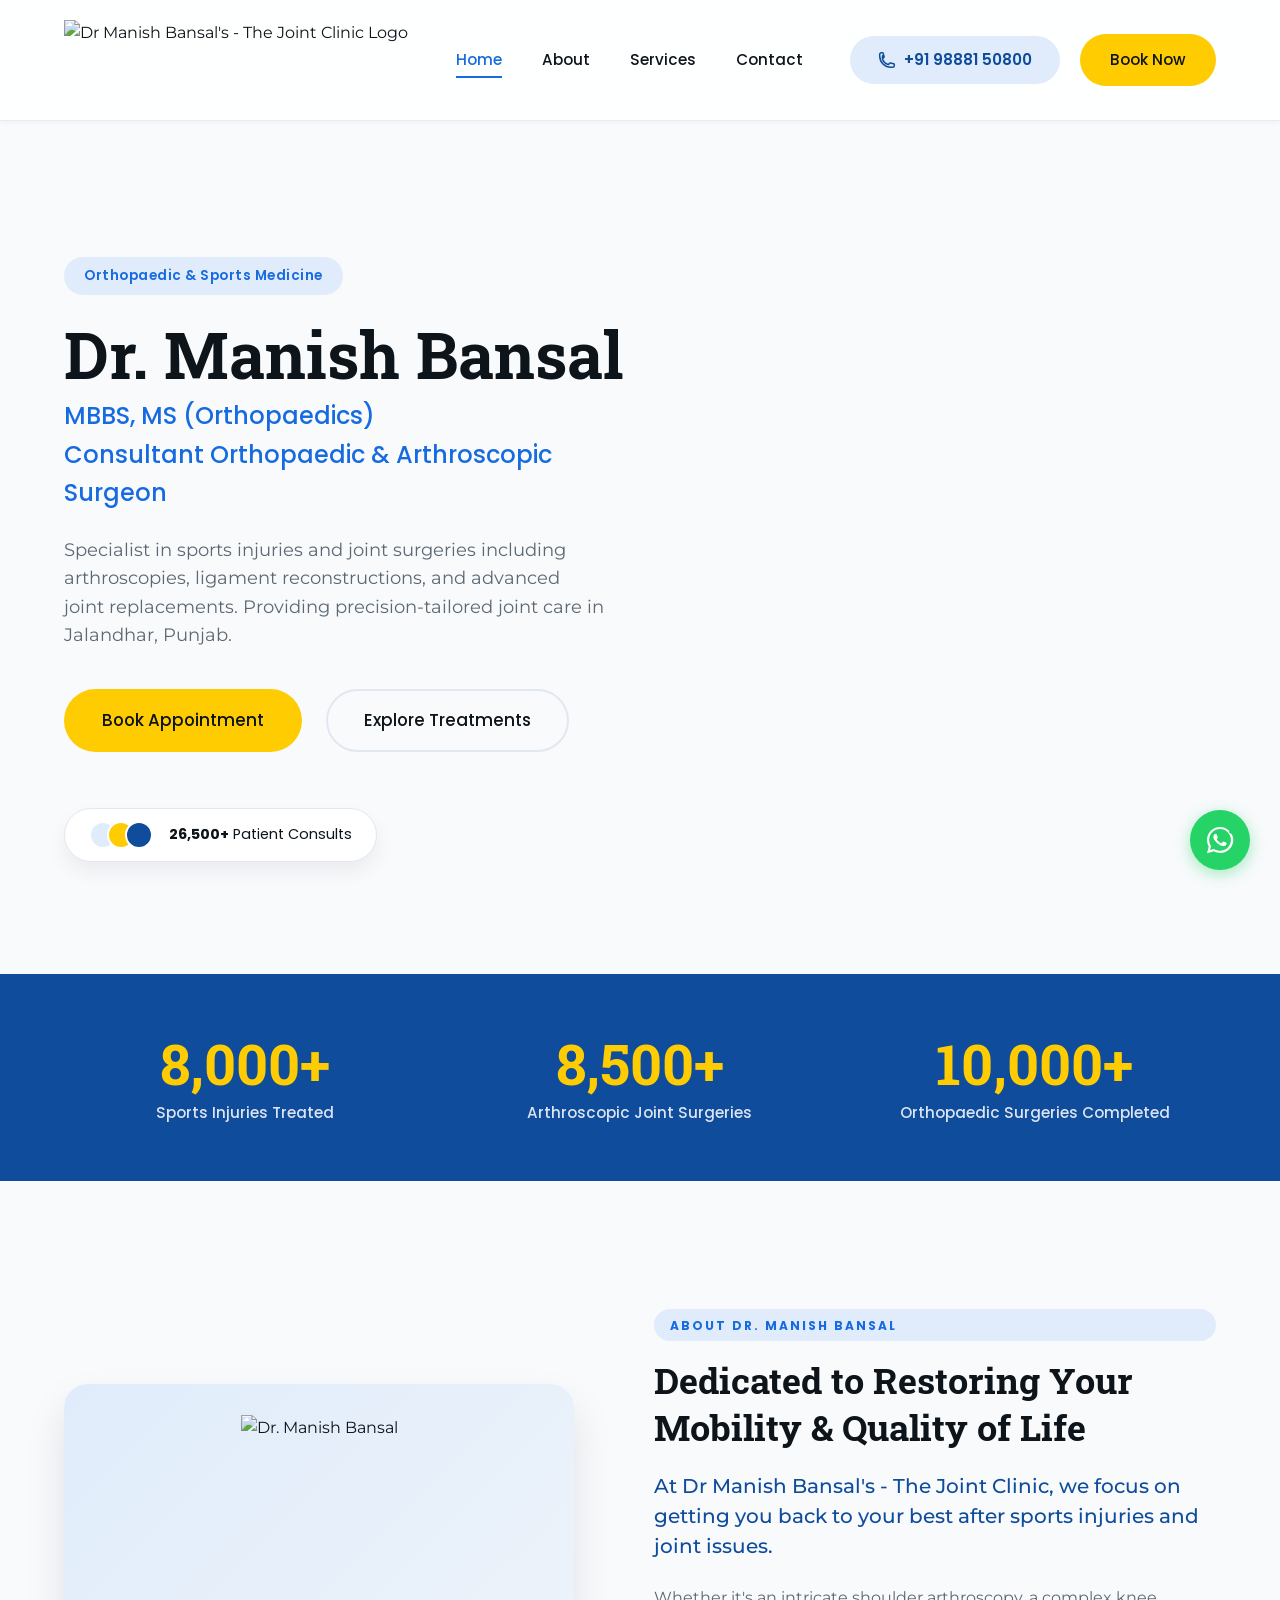
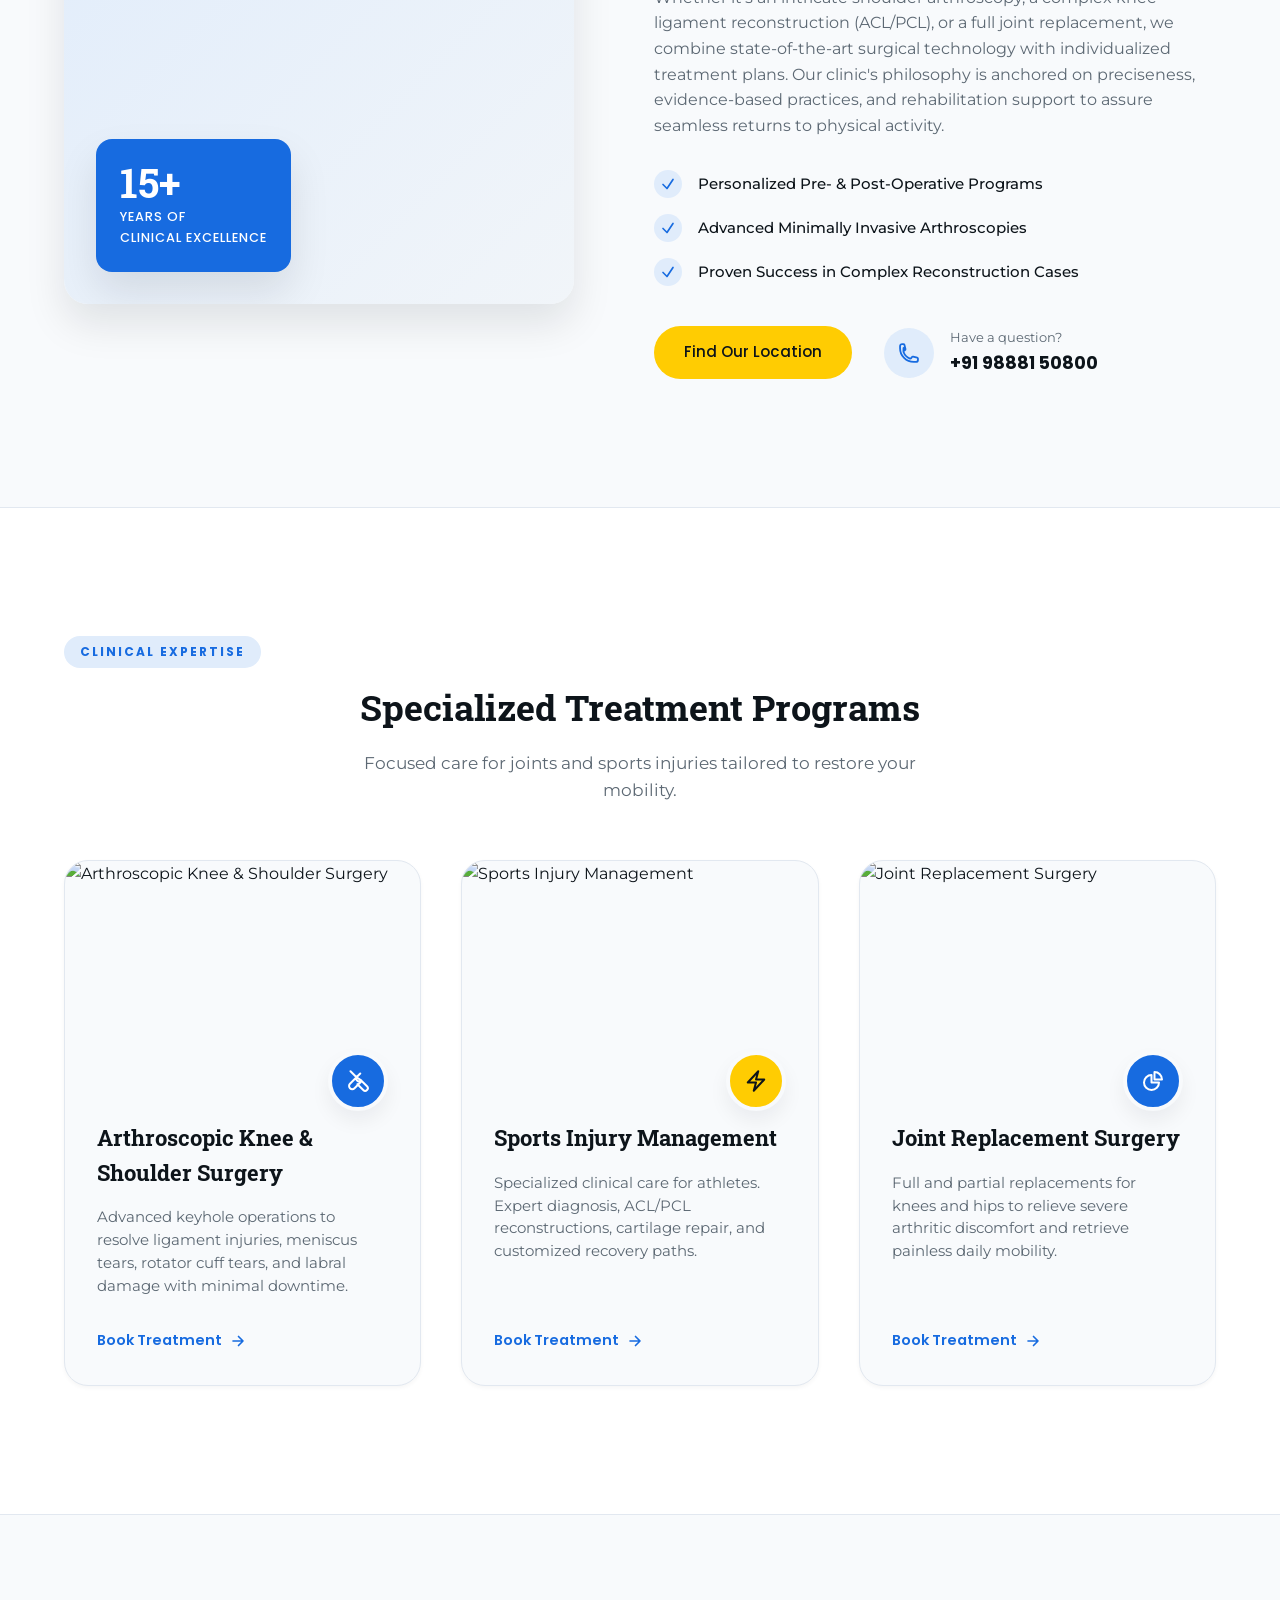
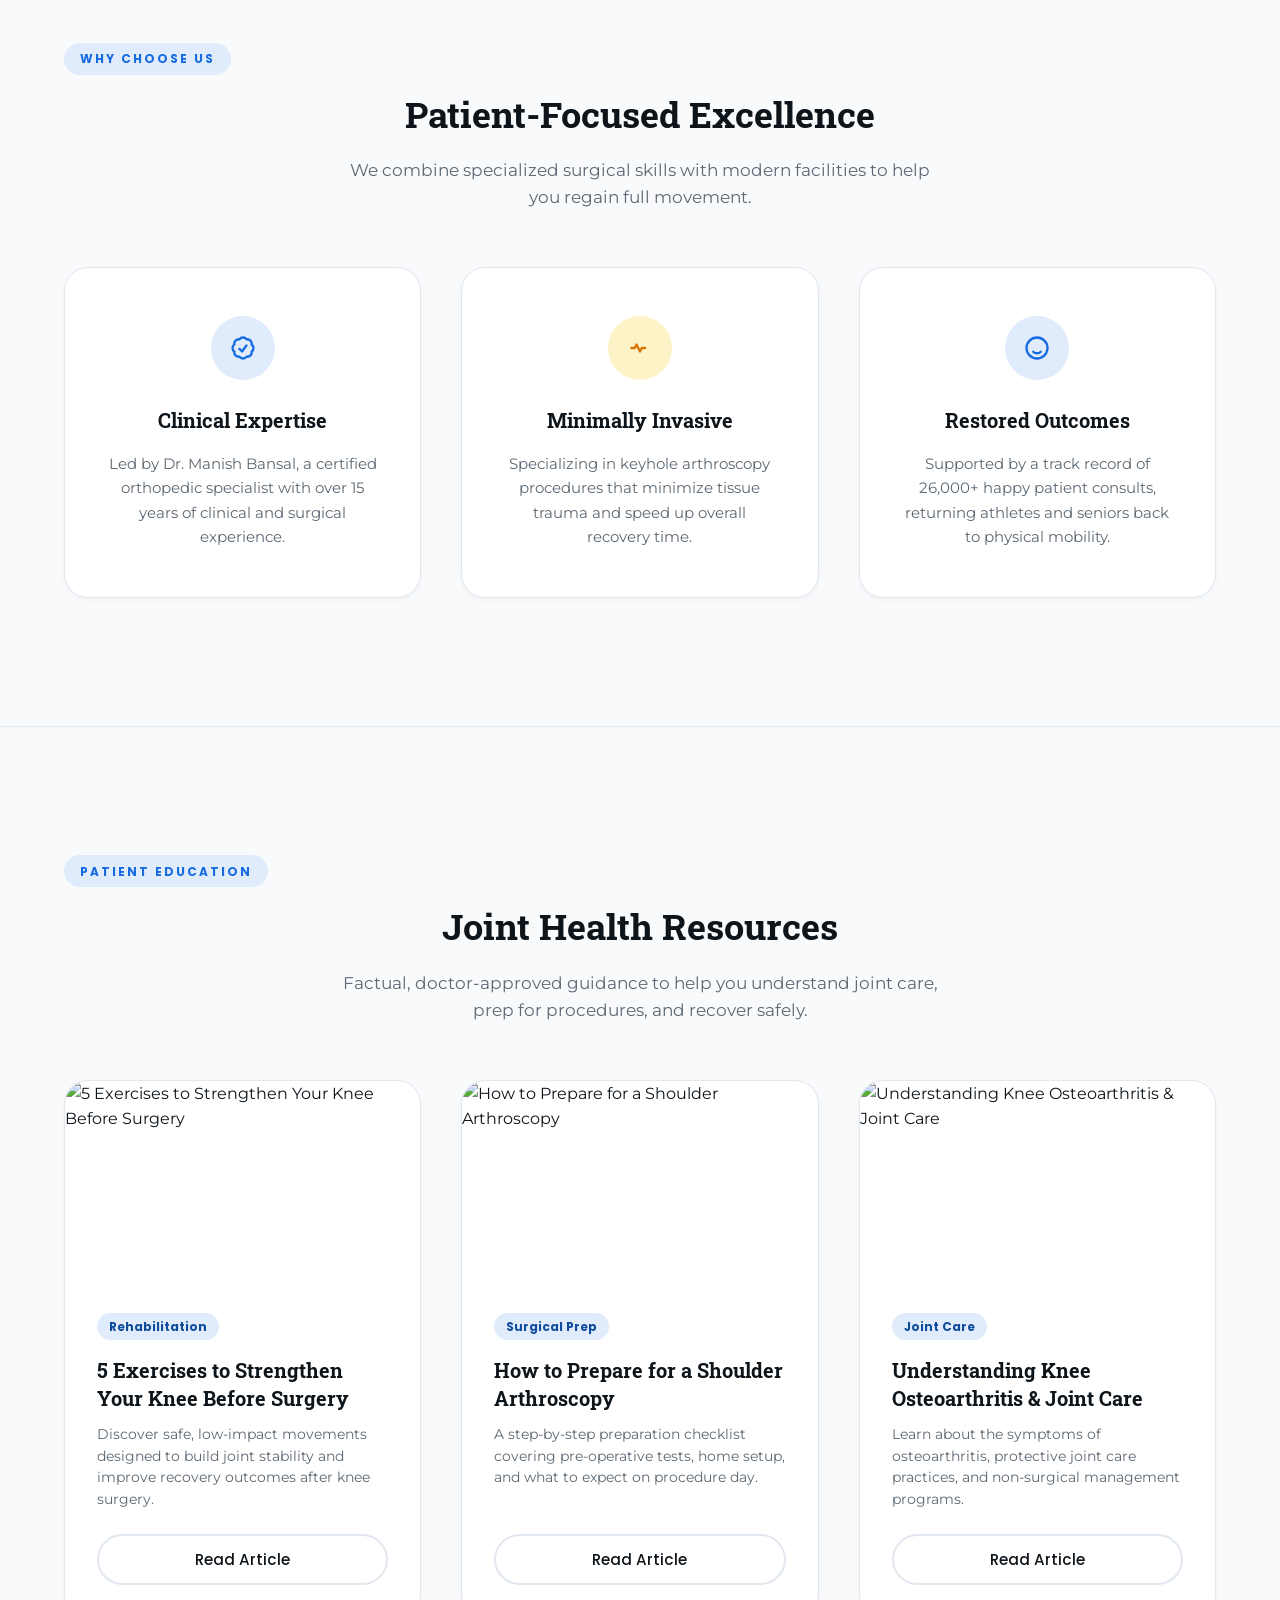
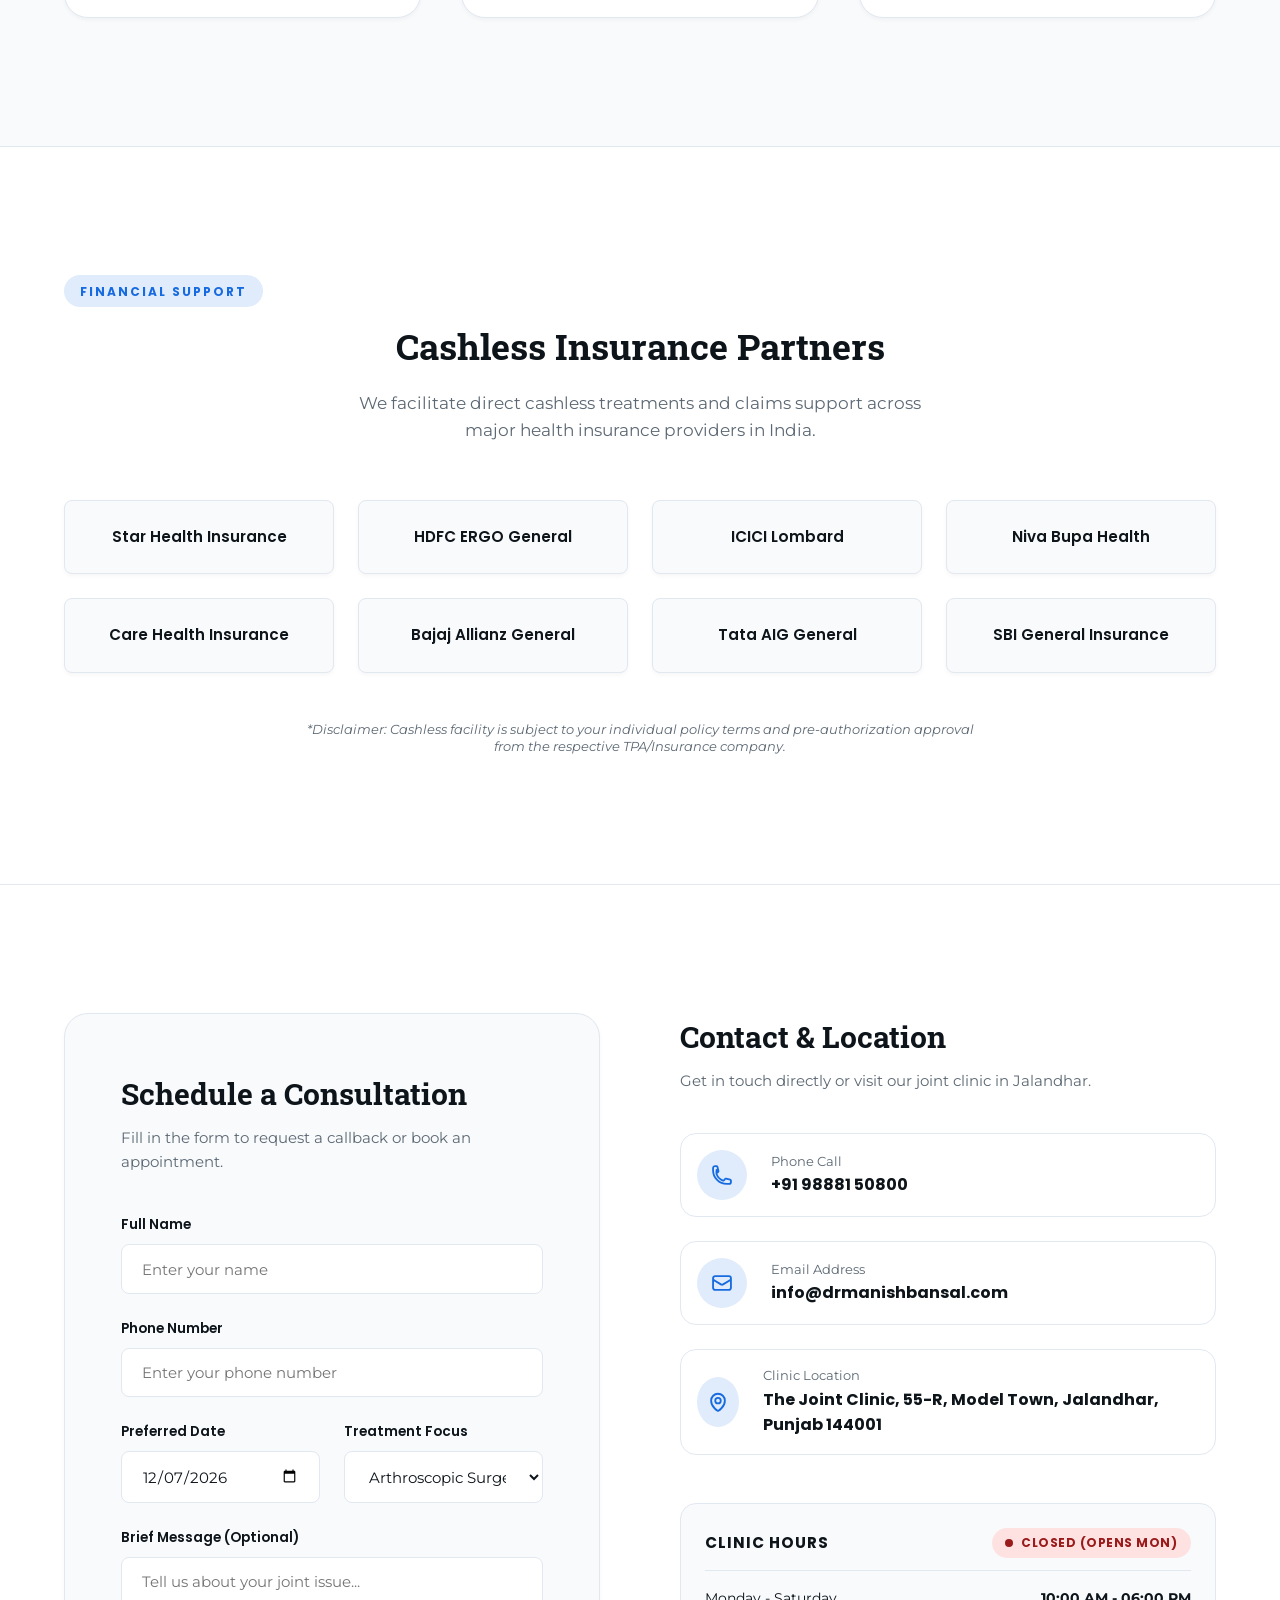
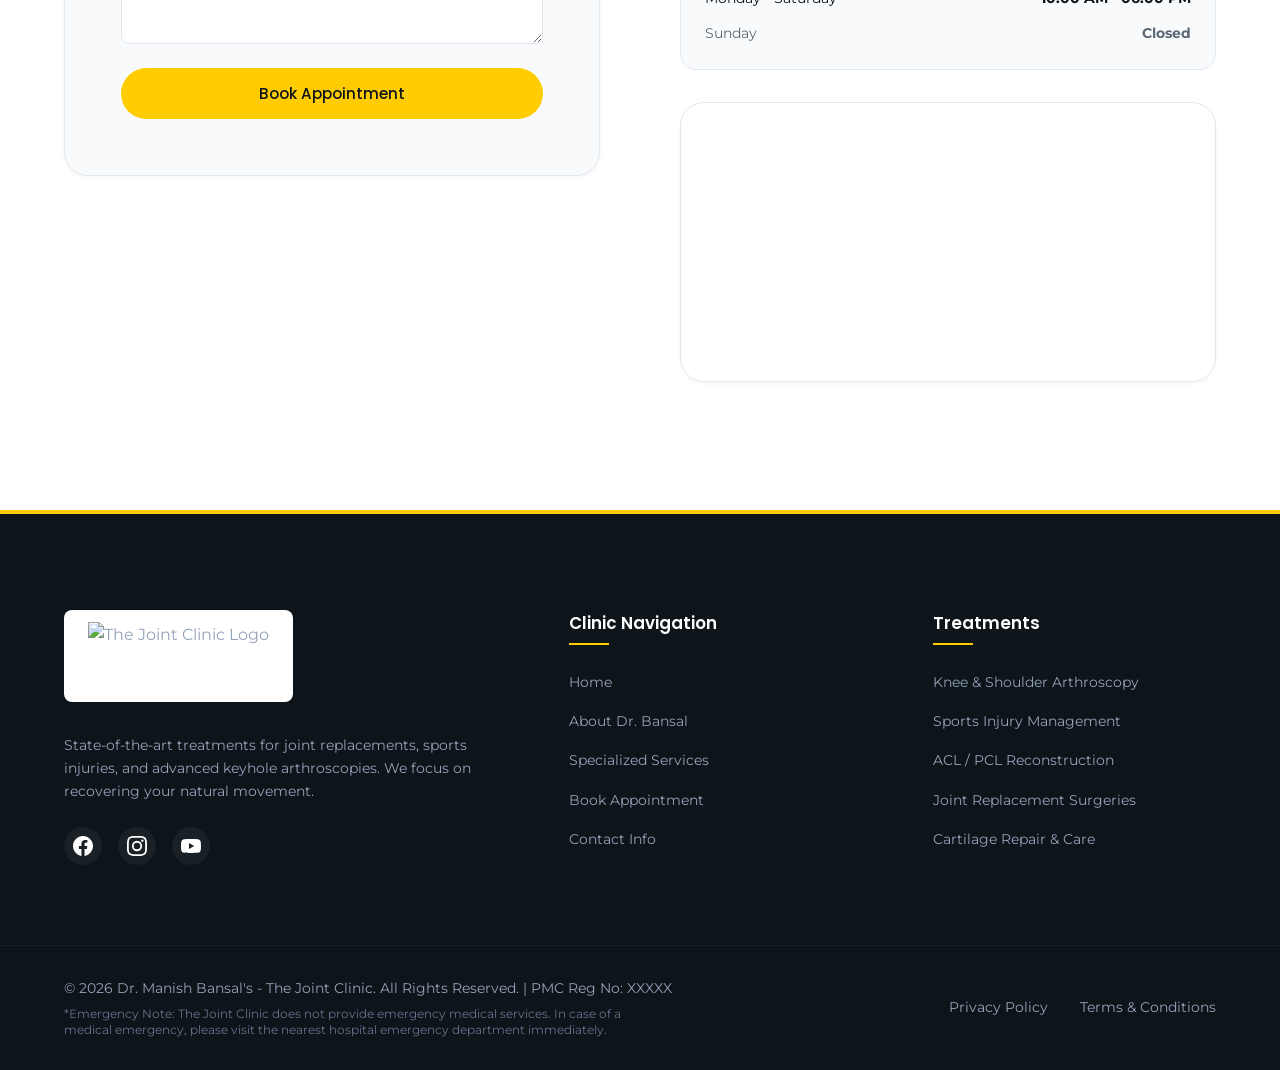
==== index.html @ 80ec0ec4 "Initial upload of clinic site and custom CMS" ====
<!DOCTYPE html>
<html lang="en">
<head>
  <meta charset="UTF-8">
  <meta name="viewport" content="width=device-width, initial-scale=1.0">
  <meta name="description" content="Specialist in sports injuries and joint surgeries including arthroscopies and ligament reconstructions. Expert Joint Care by Dr Manish Bansal.">
  <meta name="keywords" content="sports injuries, joint replacement, arthroscopy, Dr Manish Bansal, Jalandhar, Punjab">
  <title>Dr. Manish Bansal | The Joint Clinic - Orthopaedic & Arthroscopic Surgeon</title>
  
  <!-- Preconnect Fonts -->
  <link rel="preconnect" href="https://fonts.googleapis.com">
  <link rel="preconnect" href="https://fonts.gstatic.com" crossorigin>
  <link href="https://fonts.googleapis.com/css2?family=Montserrat:wght@300;400;500;600;700&family=Poppins:wght@300;400;500;600;700&family=Roboto+Slab:wght@400;500;600;700&display=swap" rel="stylesheet">
  
  <!-- CSS Stylesheet -->
  <link rel="stylesheet" href="styles.css">
</head>
<body>

  <!-- Sticky Header -->
  <header class="main-header">
    <div class="container header-container">
      <a href="#" class="logo-area">
        <img class="logo-img" src="https://assets.zyrosite.com/cdn-cgi/image/format=auto,w=768,fit=crop,q=95/431tYBVZxurbdyXy/logo-the-joint-clinic-eYwWc5s4cxQTqRAL.png" alt="Dr Manish Bansal's - The Joint Clinic Logo">
      </a>
      
      <!-- Desktop Navigation -->
      <nav class="desktop-nav">
        <ul class="nav-list">
          <li><a href="#home" class="nav-link active">Home</a></li>
          <li><a href="#about" class="nav-link">About</a></li>
          <li><a href="#services" class="nav-link">Services</a></li>
          <li><a href="#contact" class="nav-link">Contact</a></li>
        </ul>
      </nav>

      <div class="header-actions">
        <a href="tel:+919888150800" class="btn btn-phone">
          <svg xmlns="http://www.w3.org/2000/svg" fill="none" viewBox="0 0 24 24" stroke-width="2" stroke="currentColor" class="icon-phone">
            <path stroke-linecap="round" stroke-linejoin="round" d="M2.25 6.75c0 8.284 6.716 15 15 15h2.25a2.25 2.25 0 002.25-2.25v-1.372c0-.516-.351-.966-.852-1.091l-4.423-1.106c-.44-.11-.902.055-1.173.417l-.97 1.293c-.282.376-.769.542-1.21.387a12.035 12.035 0 01-7.108-7.108c-.145-.44.02-9.27.387-1.21l1.293-.97c.363-.271.527-.734.417-1.173L6.963 3.102a1.125 1.125 0 00-1.091-.852H4.5A2.25 2.25 0 002.25 4.5v2.25z" />
          </svg>
          +91 98881 50800
        </a>
        <a href="#booking" class="btn btn-primary">Book Now</a>
      </div>

      <!-- Mobile Menu Toggle Button -->
      <button class="mobile-menu-toggle" aria-label="Toggle menu">
        <span class="bar"></span>
        <span class="bar"></span>
        <span class="bar"></span>
      </button>
    </div>
  </header>

  <!-- Mobile Dropdown Navigation -->
  <div class="mobile-menu">
    <ul class="mobile-nav-list">
      <li><a href="#home" class="mobile-nav-link">Home</a></li>
      <li><a href="#about" class="mobile-nav-link">About</a></li>
      <li><a href="#services" class="mobile-nav-link">Services</a></li>
      <li><a href="#contact" class="mobile-nav-link">Contact</a></li>
    </ul>
    <div class="mobile-menu-actions">
      <a href="tel:+919888150800" class="btn btn-phone">+91 98881 50800</a>
      <a href="#booking" class="btn btn-primary">Book Now</a>
    </div>
  </div>

  <!-- Hero Section -->
  <section id="home" class="hero-section">
    <div class="container hero-container">
      <div class="hero-content">
        <div class="badge">Orthopaedic & Sports Medicine</div>
        <h1 class="hero-title">Dr. Manish Bansal</h1>
        <h2 class="hero-subtitle">MBBS, MS (Orthopaedics)<br>Consultant Orthopaedic & Arthroscopic Surgeon</h2>
        <p class="hero-description">
          Specialist in sports injuries and joint surgeries including arthroscopies, ligament reconstructions, and advanced joint replacements. Providing precision-tailored joint care in Jalandhar, Punjab.
        </p>
        <div class="hero-actions">
          <a href="#booking" class="btn btn-primary btn-large">Book Appointment</a>
          <a href="#services" class="btn btn-outline btn-large">Explore Treatments</a>
        </div>
        
        <!-- Live Patient Stats Badge -->
        <div class="hero-stats-badge">
          <div class="stats-avatars">
            <span class="avatar-dot"></span>
            <span class="avatar-dot"></span>
            <span class="avatar-dot"></span>
          </div>
          <div class="stats-text">
            <strong>26,500+</strong> Patient Consults
          </div>
        </div>
      </div>
      
      <div class="hero-spacer"></div>
    </div>
  </section>

  <!-- Statistics Row Section -->
  <section class="stats-section">
    <div class="container stats-container">
      <div class="stat-card">
        <div class="stat-num">8,000+</div>
        <div class="stat-label">Sports Injuries Treated</div>
      </div>
      <div class="stat-card">
        <div class="stat-num">8,500+</div>
        <div class="stat-label">Arthroscopic Joint Surgeries</div>
      </div>
      <div class="stat-card">
        <div class="stat-num">10,000+</div>
        <div class="stat-label">Orthopaedic Surgeries Completed</div>
      </div>
    </div>
  </section>

  <!-- About Section -->
  <section id="about" class="about-section">
    <div class="container about-container">
      <div class="about-images">
        <div class="main-portrait-wrapper">
          <img src="https://assets.zyrosite.com/cdn-cgi/image/format=auto,w=800/431tYBVZxurbdyXy/dr-manish-bansal-WCVJEImi6FnMhFQN.png" alt="Dr. Manish Bansal" class="about-img-main">
          <div class="exp-badge">
            <span class="exp-num">15+</span>
            <span class="exp-text">Years of<br>Clinical Excellence</span>
          </div>
        </div>
      </div>
      
      <div class="about-info">
        <span class="section-badge">About Dr. Manish Bansal</span>
        <h2 class="section-title">Dedicated to Restoring Your Mobility & Quality of Life</h2>
        <p class="about-desc-large">
          At Dr Manish Bansal's - The Joint Clinic, we focus on getting you back to your best after sports injuries and joint issues.
        </p>
        <p class="about-desc-text">
          Whether it's an intricate shoulder arthroscopy, a complex knee ligament reconstruction (ACL/PCL), or a full joint replacement, we combine state-of-the-art surgical technology with individualized treatment plans. Our clinic's philosophy is anchored on preciseness, evidence-based practices, and rehabilitation support to assure seamless returns to physical activity.
        </p>
        
        <div class="about-bullets">
          <div class="bullet-item">
            <span class="bullet-icon">
              <svg xmlns="http://www.w3.org/2000/svg" fill="none" viewBox="0 0 24 24" stroke-width="2.5" stroke="currentColor">
                <path stroke-linecap="round" stroke-linejoin="round" d="M4.5 12.75l6 6 9-13.5" />
              </svg>
            </span>
            <span class="bullet-text">Personalized Pre- & Post-Operative Programs</span>
          </div>
          <div class="bullet-item">
            <span class="bullet-icon">
              <svg xmlns="http://www.w3.org/2000/svg" fill="none" viewBox="0 0 24 24" stroke-width="2.5" stroke="currentColor">
                <path stroke-linecap="round" stroke-linejoin="round" d="M4.5 12.75l6 6 9-13.5" />
              </svg>
            </span>
            <span class="bullet-text">Advanced Minimally Invasive Arthroscopies</span>
          </div>
          <div class="bullet-item">
            <span class="bullet-icon">
              <svg xmlns="http://www.w3.org/2000/svg" fill="none" viewBox="0 0 24 24" stroke-width="2.5" stroke="currentColor">
                <path stroke-linecap="round" stroke-linejoin="round" d="M4.5 12.75l6 6 9-13.5" />
              </svg>
            </span>
            <span class="bullet-text">Proven Success in Complex Reconstruction Cases</span>
          </div>
        </div>

        <div class="about-cta-row">
          <a href="#contact" class="btn btn-primary">Find Our Location</a>
          <a href="tel:+919888150800" class="about-phone-link">
            <span class="phone-circle">
              <svg xmlns="http://www.w3.org/2000/svg" fill="none" viewBox="0 0 24 24" stroke-width="2" stroke="currentColor">
                <path stroke-linecap="round" stroke-linejoin="round" d="M2.25 6.75c0 8.284 6.716 15 15 15h2.25a2.25 2.25 0 002.25-2.25v-1.372c0-.516-.351-.966-.852-1.091l-4.423-1.106c-.44-.11-.902.055-1.173.417l-.97 1.293c-.282.376-.769.542-1.21.387a12.035 12.035 0 01-7.108-7.108c-.145-.44.02-9.27.387-1.21l1.293-.97c.363-.271.527-.734.417-1.173L6.963 3.102a1.125 1.125 0 00-1.091-.852H4.5A2.25 2.25 0 002.25 4.5v2.25z" />
              </svg>
            </span>
            <div class="phone-link-details">
              <span>Have a question?</span>
              <strong>+91 98881 50800</strong>
            </div>
          </a>
        </div>
      </div>
    </div>
  </section>

  <!-- Services / Clinical Expertise Section -->
  <section id="services" class="services-section">
    <div class="container services-container">
      <div class="section-header">
        <span class="section-badge">Clinical Expertise</span>
        <h2 class="section-title text-center">Specialized Treatment Programs</h2>
        <p class="section-subtitle text-center">Focused care for joints and sports injuries tailored to restore your mobility.</p>
      </div>

      <div class="services-grid">
        <!-- Service Card 1 -->
        <div class="service-card">
          <div class="service-image">
            <img src="https://assets.zyrosite.com/cdn-cgi/image/format=auto,w=800,fit=crop/431tYBVZxurbdyXy/arthroscopic-surgery-rpwTlH3mIwFfercP.jpg" alt="Arthroscopic Knee & Shoulder Surgery">
          </div>
          <div class="service-body">
            <div class="service-icon">
              <svg xmlns="http://www.w3.org/2000/svg" fill="none" viewBox="0 0 24 24" stroke-width="2" stroke="currentColor">
                <path stroke-linecap="round" stroke-linejoin="round" d="M11.42 15.17L17.25 21A2.65 2.65 0 1021 17.25l-5.83-5.83m0 0a2.92 2.92 0 11-4.14-4.14m4.14 4.14L10.5 8.25M14.25 4.5L10.5 8.25m0 0L4 14.75a3.18 3.18 0 000 4.5 3.18 3.18 0 004.5 0l6.5-6.5M10.5 8.25L4.5 2.25" />
              </svg>
            </div>
            <h3 class="service-title">Arthroscopic Knee & Shoulder Surgery</h3>
            <p class="service-text">
              Advanced keyhole operations to resolve ligament injuries, meniscus tears, rotator cuff tears, and labral damage with minimal downtime.
            </p>
            <a href="#booking" class="service-link">
              Book Treatment
              <svg xmlns="http://www.w3.org/2000/svg" fill="none" viewBox="0 0 24 24" stroke-width="2.5" stroke="currentColor" class="arrow-icon">
                <path stroke-linecap="round" stroke-linejoin="round" d="M4.5 12h15m0 0l-6.75-6.75M19.5 12l-6.75 6.75" />
              </svg>
            </a>
          </div>
        </div>

        <!-- Service Card 2 -->
        <div class="service-card">
          <div class="service-image">
            <img src="https://images.unsplash.com/photo-1551601651-124575cf5969?auto=format&fit=crop&w=800&h=600" alt="Sports Injury Management">
          </div>
          <div class="service-body">
            <div class="service-icon highlight">
              <svg xmlns="http://www.w3.org/2000/svg" fill="none" viewBox="0 0 24 24" stroke-width="2" stroke="currentColor">
                <path stroke-linecap="round" stroke-linejoin="round" d="M3.75 13.5l10.5-11.25L12 10.5h8.25L9.75 21.75 12 13.5H3.75z" />
              </svg>
            </div>
            <h3 class="service-title">Sports Injury Management</h3>
            <p class="service-text">
              Specialized clinical care for athletes. Expert diagnosis, ACL/PCL reconstructions, cartilage repair, and customized recovery paths.
            </p>
            <a href="#booking" class="service-link">
              Book Treatment
              <svg xmlns="http://www.w3.org/2000/svg" fill="none" viewBox="0 0 24 24" stroke-width="2.5" stroke="currentColor" class="arrow-icon">
                <path stroke-linecap="round" stroke-linejoin="round" d="M4.5 12h15m0 0l-6.75-6.75M19.5 12l-6.75 6.75" />
              </svg>
            </a>
          </div>
        </div>

        <!-- Service Card 3 -->
        <div class="service-card">
          <div class="service-image">
            <img src="https://assets.zyrosite.com/cdn-cgi/image/format=auto,w=612,fit=crop/431tYBVZxurbdyXy/knee-replacement-surgery-F0Bdsd52uqI8yPQ9.jpg" alt="Joint Replacement Surgery">
          </div>
          <div class="service-body">
            <div class="service-icon">
              <svg xmlns="http://www.w3.org/2000/svg" fill="none" viewBox="0 0 24 24" stroke-width="2" stroke="currentColor">
                <path stroke-linecap="round" stroke-linejoin="round" d="M10.5 6a7.5 7.5 0 107.5 7.5h-7.5V6z" />
                <path stroke-linecap="round" stroke-linejoin="round" d="M13.5 10.5H21A7.5 7.5 0 0013.5 3v7.5z" />
              </svg>
            </div>
            <h3 class="service-title">Joint Replacement Surgery</h3>
            <p class="service-text">
              Full and partial replacements for knees and hips to relieve severe arthritic discomfort and retrieve painless daily mobility.
            </p>
            <a href="#booking" class="service-link">
              Book Treatment
              <svg xmlns="http://www.w3.org/2000/svg" fill="none" viewBox="0 0 24 24" stroke-width="2.5" stroke="currentColor" class="arrow-icon">
                <path stroke-linecap="round" stroke-linejoin="round" d="M4.5 12h15m0 0l-6.75-6.75M19.5 12l-6.75 6.75" />
              </svg>
            </a>
          </div>
        </div>
      </div>
    </div>
  </section>

  <!-- "Why Choose Us" / Trust Badges Section -->
  <section id="why-choose-us" class="why-section">
    <div class="container why-container">
      <div class="section-header">
        <span class="section-badge">Why Choose Us</span>
        <h2 class="section-title text-center">Patient-Focused Excellence</h2>
        <p class="section-subtitle text-center">We combine specialized surgical skills with modern facilities to help you regain full movement.</p>
      </div>

      <div class="why-grid">
        <!-- Trust Card 1 -->
        <div class="why-card">
          <div class="why-icon">
            <svg xmlns="http://www.w3.org/2000/svg" fill="none" viewBox="0 0 24 24" stroke-width="2" stroke="currentColor">
              <path stroke-linecap="round" stroke-linejoin="round" d="M9 12.75L11.25 15 15 9.75M21 12c0 1.268-.63 2.39-1.593 3.068a3.745 3.745 0 01-1.043 3.296 3.745 3.745 0 01-3.296 1.043A3.745 3.745 0 0112 21c-1.268 0-2.39-.63-3.068-1.593a3.746 3.746 0 01-3.296-1.043 3.745 3.745 0 01-1.043-3.296A3.745 3.745 0 013 12c0-1.268.63-2.39 1.593-3.068a3.745 3.745 0 011.043-3.296 3.746 3.746 0 013.296-1.043A3.746 3.746 0 0112 3c1.268 0 2.39.63 3.068 1.593a3.746 3.746 0 013.296 1.043 3.746 3.746 0 011.043 3.296A3.745 3.745 0 0121 12z" />
            </svg>
          </div>
          <h3 class="why-card-title">Clinical Expertise</h3>
          <p class="why-card-text">Led by Dr. Manish Bansal, a certified orthopedic specialist with over 15 years of clinical and surgical experience.</p>
        </div>

        <!-- Trust Card 2 -->
        <div class="why-card">
          <div class="why-icon highlight">
            <svg xmlns="http://www.w3.org/2000/svg" fill="none" viewBox="0 0 24 24" stroke-width="2" stroke="currentColor">
              <path stroke-linecap="round" stroke-linejoin="round" d="M4.5 12h3L9 9l3 6 1.5-3h3" />
            </svg>
          </div>
          <h3 class="why-card-title">Minimally Invasive</h3>
          <p class="why-card-text">Specializing in keyhole arthroscopy procedures that minimize tissue trauma and speed up overall recovery time.</p>
        </div>

        <!-- Trust Card 3 -->
        <div class="why-card">
          <div class="why-icon">
            <svg xmlns="http://www.w3.org/2000/svg" fill="none" viewBox="0 0 24 24" stroke-width="2" stroke="currentColor">
              <path stroke-linecap="round" stroke-linejoin="round" d="M15.182 15.182a4.5 4.5 0 01-6.364 0M21 12a9 9 0 11-18 0 9 9 0 0118 0z" />
            </svg>
          </div>
          <h3 class="why-card-title">Restored Outcomes</h3>
          <p class="why-card-text">Supported by a track record of 26,000+ happy patient consults, returning athletes and seniors back to physical mobility.</p>
        </div>
      </div>
    </div>
  </section>

  <!-- Patient Education Blog Section -->
  <section id="education" class="education-section">
    <div class="container education-container">
      <div class="section-header">
        <span class="section-badge">Patient Education</span>
        <h2 class="section-title text-center">Joint Health Resources</h2>
        <p class="section-subtitle text-center">Factual, doctor-approved guidance to help you understand joint care, prep for procedures, and recover safely.</p>
      </div>

      <div class="education-grid" id="educationGrid">
        <!-- Patient articles will be dynamically loaded here from data/articles.json -->
      </div>
    </div>
  </section>

  <!-- Modal Article Reader Overlay -->
  <div class="article-modal" id="articleModal">
    <div class="modal-content-wrapper">
      <button class="modal-close-btn" id="closeModalBtn">&times;</button>
      <div class="modal-article-body" id="modalArticleBody">
        <!-- Content injected via JS -->
      </div>
    </div>
  </div>

  <!-- Insurance & Cashless Partners Section -->
  <section class="insurance-section">
    <div class="container insurance-container">
      <div class="section-header">
        <span class="section-badge">Financial Support</span>
        <h2 class="section-title text-center">Cashless Insurance Partners</h2>
        <p class="section-subtitle text-center">We facilitate direct cashless treatments and claims support across major health insurance providers in India.</p>
      </div>
      
      <div class="insurance-grid">
        <div class="insurance-card">Star Health Insurance</div>
        <div class="insurance-card">HDFC ERGO General</div>
        <div class="insurance-card">ICICI Lombard</div>
        <div class="insurance-card">Niva Bupa Health</div>
        <div class="insurance-card">Care Health Insurance</div>
        <div class="insurance-card">Bajaj Allianz General</div>
        <div class="insurance-card">Tata AIG General</div>
        <div class="insurance-card">SBI General Insurance</div>
      </div>
      
      <p class="insurance-note">
        *Disclaimer: Cashless facility is subject to your individual policy terms and pre-authorization approval from the respective TPA/Insurance company.
      </p>
    </div>
  </section>

  <!-- Booking & Contact Integration Section -->
  <section id="booking" class="booking-section">
    <div class="container booking-container">
      <!-- Appointment Booking Form -->
      <div class="booking-form-wrapper">
        <h3 class="booking-form-title">Schedule a Consultation</h3>
        <p class="booking-form-subtitle">Fill in the form to request a callback or book an appointment.</p>
        
        <form class="appointment-form" id="consultationForm">
          <div class="form-group">
            <label for="fullName">Full Name</label>
            <input type="text" id="fullName" placeholder="Enter your name" required>
          </div>
          
          <div class="form-group">
            <label for="phoneNumber">Phone Number</label>
            <input type="tel" id="phoneNumber" placeholder="Enter your phone number" required>
          </div>
          
          <div class="form-row">
            <div class="form-group">
              <label for="bookingDate">Preferred Date</label>
              <input type="date" id="bookingDate" required>
            </div>
            <div class="form-group">
              <label for="serviceType">Treatment Focus</label>
              <select id="serviceType">
                <option value="arthroscopy">Arthroscopic Surgery</option>
                <option value="sports-injury">Sports Injury Management</option>
                <option value="joint-replacement">Joint Replacement</option>
                <option value="general">General Checkup</option>
              </select>
            </div>
          </div>

          <div class="form-group">
            <label for="formMessage">Brief Message (Optional)</label>
            <textarea id="formMessage" rows="3" placeholder="Tell us about your joint issue..."></textarea>
          </div>

          <button type="submit" class="btn btn-primary btn-full">Book Appointment</button>
        </form>
        
        <!-- Booking Response Notification -->
        <div class="booking-success-message" id="successNotification">
          <div class="success-icon">
            <svg xmlns="http://www.w3.org/2000/svg" fill="none" viewBox="0 0 24 24" stroke-width="2" stroke="currentColor">
              <path stroke-linecap="round" stroke-linejoin="round" d="M9 12.75L11.25 15 15 9.75M21 12a9 9 0 11-18 0 9 9 0 0118 0z" />
            </svg>
          </div>
          <h4>Booking Submitted!</h4>
          <p>We will call you shortly on your phone number to confirm your time slot.</p>
        </div>
      </div>

      <!-- Contact Info & Map Iframe -->
      <div id="contact" class="contact-details-wrapper">
        <h3 class="contact-title">Contact & Location</h3>
        <p class="contact-subtitle">Get in touch directly or visit our joint clinic in Jalandhar.</p>
        
        <div class="contact-info-list">
          <a href="tel:+919888150800" class="contact-item" id="primaryPhoneLink">
            <span class="contact-icon">
              <svg xmlns="http://www.w3.org/2000/svg" fill="none" viewBox="0 0 24 24" stroke-width="2" stroke="currentColor">
                <path stroke-linecap="round" stroke-linejoin="round" d="M2.25 6.75c0 8.284 6.716 15 15 15h2.25a2.25 2.25 0 002.25-2.25v-1.372c0-.516-.351-.966-.852-1.091l-4.423-1.106c-.44-.11-.902.055-1.173.417l-.97 1.293c-.282.376-.769.542-1.21.387a12.035 12.035 0 01-7.108-7.108c-.145-.44.02-9.27.387-1.21l1.293-.97c.363-.271.527-.734.417-1.173L6.963 3.102a1.125 1.125 0 00-1.091-.852H4.5A2.25 2.25 0 002.25 4.5v2.25z" />
              </svg>
            </span>
            <div class="contact-text">
              <span>Phone Call</span>
              <strong id="primaryPhoneText">+91 98881 50800</strong>
            </div>
          </a>

          <a href="mailto:info@drmanishbansal.com" class="contact-item" id="emailLink">
            <span class="contact-icon">
              <svg xmlns="http://www.w3.org/2000/svg" fill="none" viewBox="0 0 24 24" stroke-width="2" stroke="currentColor">
                <path stroke-linecap="round" stroke-linejoin="round" d="M21.75 6.75v10.5a2.25 2.25 0 01-2.25 2.25h-15a2.25 2.25 0 01-2.25-2.25V6.75m19.5 0A2.25 2.25 0 0019.5 4.5h-15a2.25 2.25 0 00-2.25 2.25m19.5 0v.243a2.25 2.25 0 01-1.07 1.916l-7.5 4.615a2.25 2.25 0 01-2.36 0L3.32 8.91a2.25 2.25 0 01-1.07-1.916V6.75" />
              </svg>
            </span>
            <div class="contact-text">
              <span>Email Address</span>
              <strong id="emailText">info@drmanishbansal.com</strong>
            </div>
          </a>

          <div class="contact-item">
            <span class="contact-icon">
              <svg xmlns="http://www.w3.org/2000/svg" fill="none" viewBox="0 0 24 24" stroke-width="2" stroke="currentColor">
                <path stroke-linecap="round" stroke-linejoin="round" d="M15 10.5a3 3 0 11-6 0 3 3 0 016 0z" />
                <path stroke-linecap="round" stroke-linejoin="round" d="M19.5 10.5c0 7.142-7.5 11.25-7.5 11.25s-7.5-4.108-7.5-11.25a7.5 7.5 0 1115 0z" />
              </svg>
            </span>
            <div class="contact-text">
              <span>Clinic Location</span>
              <strong id="clinicAddressText">The Joint Clinic, 55-R, Model Town, Jalandhar, Punjab 144001</strong>
            </div>
          </div>
        </div>

        <!-- Clinic Hours & Live Status Badge -->
        <div class="clinic-hours-wrapper">
          <div class="hours-header">
            <span class="hours-title">Clinic Hours</span>
            <span class="live-status-badge closed" id="liveStatus">
              <span class="status-dot"></span>
              <span class="status-text">Checking status...</span>
            </span>
          </div>
          <div class="hours-grid">
            <div class="hours-row">
              <span>Monday - Saturday</span>
              <strong id="operatingHoursText">10:00 AM - 06:00 PM</strong>
            </div>
            <div class="hours-row closed-day">
              <span>Sunday</span>
              <strong>Closed</strong>
            </div>
          </div>
        </div>

        <!-- Google Map Embed Widget -->
        <div class="map-embed-container">
          <iframe 
            id="clinicMapIframe"
            src="https://www.google.com/maps/embed?pb=!1m18!1m12!1m3!1d3408.0558189874836!2d75.572111!3d31.330104999999998!2m3!1f0!2f0!3f0!3m2!1i1024!2i768!4f13.1!3m3!1m2!1s0x391a5b81f185ef33%3A0xc3f6c8c49e5d4cb0!2sThe%20Joint%20Clinic!5e0!3m2!1sen!2sin!4v1700000000000!5m2!1sen!2sin" 
            style="border:0;" 
            allowfullscreen="" 
            loading="lazy" 
            referrerpolicy="no-referrer-when-downgrade">
          </iframe>
        </div>
      </div>
    </div>
  </section>

  <!-- Footer -->
  <footer class="main-footer">
    <div class="container footer-container">
      <div class="footer-brand">
        <div class="footer-logo-wrapper">
          <img class="footer-logo" src="https://assets.zyrosite.com/cdn-cgi/image/format=auto,w=768,fit=crop,q=95/431tYBVZxurbdyXy/logo-the-joint-clinic-eYwWc5s4cxQTqRAL.png" alt="The Joint Clinic Logo">
        </div>
        <p class="footer-about">
          State-of-the-art treatments for joint replacements, sports injuries, and advanced keyhole arthroscopies. We focus on recovering your natural movement.
        </p>
        <div class="footer-socials">
          <a href="https://www.facebook.com/drmanishbansal1" target="_blank" rel="noopener" aria-label="Facebook">
            <svg xmlns="http://www.w3.org/2000/svg" width="20" height="20" fill="currentColor" viewBox="0 0 24 24">
              <path d="M24 12.073c0-6.627-5.373-12-12-12s-12 5.373-12 12c0 5.99 4.388 10.954 10.125 11.854v-8.385H7.078v-3.47h3.047V9.43c0-3.007 1.792-4.669 4.533-4.669 1.312 0 2.686.235 2.686.235v2.953H15.83c-1.491 0-1.956.925-1.956 1.874v2.25h3.328l-.532 3.47h-2.796v8.385C19.612 23.027 24 18.062 24 12.073z"/>
            </svg>
          </a>
          <a href="https://www.instagram.com/drmanishbansal1/" target="_blank" rel="noopener" aria-label="Instagram">
            <svg xmlns="http://www.w3.org/2000/svg" width="20" height="20" fill="currentColor" viewBox="0 0 24 24">
              <path d="M12 2.163c3.204 0 3.584.012 4.85.07 3.252.148 4.771 1.691 4.919 4.919.058 1.265.069 1.645.069 4.849 0 3.205-.012 3.584-.069 4.849-.149 3.225-1.664 4.771-4.919 4.919-1.266.058-1.644.07-4.85.07-3.204 0-3.584-.012-4.849-.07-3.26-.149-4.771-1.699-4.919-4.92-.058-1.265-.07-1.644-.07-4.849 0-3.204.013-3.583.07-4.849.149-3.227 1.664-4.771 4.919-4.919 1.266-.057 1.645-.069 4.849-.069zM12 0C8.741 0 8.333.014 7.053.072 2.695.272.273 2.69.073 7.051.014 8.333 0 8.741 0 12c0 3.259.014 3.668.072 4.948.2 4.358 2.618 6.78 6.98 6.98 1.281.058 1.689.072 4.948.072 3.259 0 3.668-.014 4.948-.072 4.354-.2 6.782-2.618 6.979-6.98.059-1.28.073-1.689.073-4.948 0-3.259-.014-3.667-.072-4.947-.196-4.354-2.617-6.78-6.979-6.98C15.668.014 15.259 0 12 0zm0 5.838a6.162 6.162 0 100 12.324 6.162 6.162 0 000-12.324zM12 16a4 4 0 110-8 4 4 0 010 8zm6.406-11.845a1.44 1.44 0 100 2.881 1.44 1.44 0 000-2.881z"/>
            </svg>
          </a>
          <a href="https://www.youtube.com/@thejointclinic5573/videos" target="_blank" rel="noopener" aria-label="YouTube">
            <svg xmlns="http://www.w3.org/2000/svg" width="20" height="20" fill="currentColor" viewBox="0 0 24 24">
              <path d="M23.498 6.163a3.003 3.003 0 00-2.11-2.11C19.525 3.545 12 3.545 12 3.545s-7.525 0-9.388.508a3.003 3.003 0 00-2.11 2.11C0 8.026 0 11.984 0 11.984s0 3.957.502 5.82a3.003 3.003 0 002.11 2.11c1.863.508 9.388.508 9.388.508s7.525 0 9.388-.508a3.003 3.003 0 002.11-2.11c.502-1.863.502-5.82.502-5.82s0-3.958-.502-5.821zM9.545 15.568V8.399l6.273 3.585-6.273 3.584z"/>
            </svg>
          </a>
        </div>
      </div>
      
      <div class="footer-links">
        <h4>Clinic Navigation</h4>
        <ul>
          <li><a href="#home">Home</a></li>
          <li><a href="#about">About Dr. Bansal</a></li>
          <li><a href="#services">Specialized Services</a></li>
          <li><a href="#booking">Book Appointment</a></li>
          <li><a href="#contact">Contact Info</a></li>
        </ul>
      </div>

      <div class="footer-services">
        <h4>Treatments</h4>
        <ul>
          <li><a href="#services">Knee & Shoulder Arthroscopy</a></li>
          <li><a href="#services">Sports Injury Management</a></li>
          <li><a href="#services">ACL / PCL Reconstruction</a></li>
          <li><a href="#services">Joint Replacement Surgeries</a></li>
          <li><a href="#services">Cartilage Repair & Care</a></li>
        </ul>
      </div>
    </div>

    <div class="footer-bottom">
      <div class="container footer-bottom-container">
        <div class="footer-copyright-info">
          <p>&copy; 2026 Dr. Manish Bansal's - The Joint Clinic. All Rights Reserved. | PMC Reg No: XXXXX</p>
          <p class="emergency-disclaimer">*Emergency Note: The Joint Clinic does not provide emergency medical services. In case of a medical emergency, please visit the nearest hospital emergency department immediately.</p>
        </div>
        <div class="footer-legal">
          <a href="#">Privacy Policy</a>
          <a href="#">Terms & Conditions</a>
        </div>
      </div>
    </div>
  </footer>

  <!-- WhatsApp Floating Widget Button -->
  <a href="https://wa.me/919888150800" class="whatsapp-bubble" target="_blank" rel="noopener" aria-label="Chat on WhatsApp">
    <svg xmlns="http://www.w3.org/2000/svg" viewBox="0 0 448 512" width="30" height="30" fill="currentColor">
      <path d="M380.9 97.1C339 55.1 283.2 32 223.9 32c-122.4 0-222 99.6-222 222 0 39.1 10.2 77.3 29.6 111L3.2 480l117.7-30.9c32.4 17.7 68.9 27 106.1 27h.1c122.3 0 224.1-99.6 224.1-222 0-59.3-25.2-115-67.1-117zm-157 341.6c-33.2 0-65.7-8.9-94-25.7l-6.7-4-69.8 18.3L72 359.2l-4.4-7c-18.5-29.4-28.2-63.3-28.2-98.2 0-101.7 82.8-184.5 184.6-184.5 49.3 0 95.6 19.2 130.4 54.1 34.8 34.9 56.2 81.2 56.1 130.5 0 101.8-84.9 184.6-186.6 184.6zm101.2-138.2c-5.5-2.8-32.8-16.2-37.9-18-5.1-1.9-8.8-2.8-12.5 2.8-3.7 5.6-14.3 18-17.6 21.8-3.2 3.7-6.5 4.2-12 1.4-32.6-16.3-54-29.1-75.5-66-5.7-9.8 5.7-9.1 16.3-30.3 1.8-3.7.9-6.9-.5-9.7-1.4-2.8-12.5-30.1-17.1-41.2-4.5-10.8-9.1-9.3-12.5-9.5-3.2-.2-6.9-.2-10.6-.2-3.7 0-9.7 1.4-14.8 6.9-5.1 5.6-19.4 19-19.4 46.3 0 27.3 19.9 53.7 22.6 57.4 2.8 3.7 39.1 59.7 94.8 83.8 35.2 15.2 49 16.5 66.6 13.9 10.7-1.6 32.8-13.4 37.4-26.4 4.6-13 4.6-24.1 3.2-26.4-1.3-2.5-5-3.9-10.5-6.6z"/>
    </svg>
  </a>

  <!-- JS Scripts -->
  <script src="script.js"></script>
</body>
</html>
---- styles.css ----
/* -------------------------------------------------------------
   DESIGN SYSTEM & VARIABLES
------------------------------------------------------------- */
:root {
  /* Brand Palette */
  --color-primary: #176be0;       /* Healing Blue */
  --color-primary-dark: #0f4c9c;  /* Deep Navy */
  --color-primary-light: #e0ecfb; /* Soft Blue Tint */
  --color-accent: #ffcc02;        /* Gold/Yellow Warning accent */
  --color-accent-hover: #e0b400;
  
  --color-text-dark: #0d141a;     /* Main Body Text (Slate Black) */
  --color-text-muted: #5c6873;    /* Secondary/Muted Text */
  
  --color-bg-light: #f8fafc;      /* Base Page Background */
  --color-bg-white: #ffffff;      /* Section/Card White */
  --color-border: #e2e8f0;        /* Light Borders */
  
  /* Typography */
  --font-title: 'Roboto Slab', serif;
  --font-body: 'Montserrat', sans-serif;
  --font-accent: 'Poppins', sans-serif;
  
  /* Layout Options */
  --container-width: 1200px;
  --transition-smooth: all 0.3s cubic-bezier(0.4, 0, 0.2, 1);
  --shadow-sm: 0 2px 4px rgba(13, 20, 26, 0.04);
  --shadow-md: 0 10px 20px rgba(13, 20, 26, 0.06);
  --shadow-lg: 0 20px 40px rgba(13, 20, 26, 0.1);
  --radius-sm: 8px;
  --radius-md: 16px;
  --radius-lg: 24px;
}

/* -------------------------------------------------------------
   BASE RESET & LAYOUT
------------------------------------------------------------- */
* {
  box-sizing: border-box;
  margin: 0;
  padding: 0;
}

html {
  scroll-behavior: smooth;
  font-size: 16px;
}

section[id],
#contact {
  scroll-margin-top: 130px;
}

body {
  background-color: var(--color-bg-light);
  color: var(--color-text-dark);
  font-family: var(--font-body);
  line-height: 1.6;
  -webkit-font-smoothing: antialiased;
}

img {
  max-width: 100%;
  height: auto;
  display: block;
}

a {
  text-decoration: none;
  color: inherit;
  transition: var(--transition-smooth);
}

ul {
  list-style: none;
}

.container {
  width: 90%;
  max-width: var(--container-width);
  margin: 0 auto;
}

/* -------------------------------------------------------------
   BUTTONS & ACCENTS
------------------------------------------------------------- */
.btn {
  display: inline-flex;
  align-items: center;
  justify-content: center;
  font-family: var(--font-accent);
  font-weight: 500;
  font-size: 0.95rem;
  padding: 0.75rem 1.75rem;
  border-radius: 50px;
  border: 2px solid transparent;
  cursor: pointer;
  transition: var(--transition-smooth);
  gap: 0.5rem;
}

.btn-primary {
  background-color: var(--color-accent);
  color: var(--color-text-dark);
}

.btn-primary:hover {
  background-color: var(--color-accent-hover);
  transform: translateY(-2px);
  box-shadow: 0 6px 15px rgba(255, 204, 2, 0.3);
}

.btn-outline {
  background-color: transparent;
  border-color: var(--color-border);
  color: var(--color-text-dark);
}

.btn-outline:hover {
  background-color: var(--color-primary-light);
  border-color: var(--color-primary);
  color: var(--color-primary);
  transform: translateY(-2px);
}

.btn-phone {
  background-color: var(--color-primary-light);
  color: var(--color-primary-dark);
  font-weight: 600;
  border: none;
}

.btn-phone:hover {
  background-color: var(--color-primary);
  color: var(--color-bg-white);
  transform: translateY(-2px);
  box-shadow: 0 6px 15px rgba(23, 107, 224, 0.2);
}

.btn-large {
  padding: 1rem 2.25rem;
  font-size: 1.05rem;
}

.btn-full {
  width: 100%;
}

.icon-phone {
  width: 18px;
  height: 18px;
}

.section-badge {
  display: inline-block;
  background-color: var(--color-primary-light);
  color: var(--color-primary);
  font-family: var(--font-accent);
  font-size: 0.75rem;
  font-weight: 700;
  text-transform: uppercase;
  letter-spacing: 2px;
  padding: 0.4rem 1rem;
  border-radius: 50px;
  margin-bottom: 1rem;
}

.section-title {
  font-family: var(--font-title);
  font-size: 2.25rem;
  line-height: 1.3;
  color: var(--color-text-dark);
  margin-bottom: 1.25rem;
}

.section-title.text-center {
  text-align: center;
}

.section-subtitle {
  font-size: 1.05rem;
  color: var(--color-text-muted);
  max-width: 600px;
  margin-bottom: 3.5rem;
}

.section-subtitle.text-center {
  margin-left: auto;
  margin-right: auto;
  text-align: center;
}

/* -------------------------------------------------------------
   STICKY NAVBAR
------------------------------------------------------------- */
.main-header {
  position: sticky;
  top: 0;
  z-index: 1000;
  background-color: rgba(255, 255, 255, 0.85);
  backdrop-filter: blur(12px);
  -webkit-backdrop-filter: blur(12px);
  border-bottom: 1px solid rgba(226, 232, 240, 0.8);
  box-shadow: var(--shadow-sm);
  transition: var(--transition-smooth);
}

.header-container {
  display: flex;
  align-items: center;
  justify-content: space-between;
  height: 120px;
}

.logo-area {
  display: flex;
  align-items: center;
}

.logo-img {
  height: 80px;
  object-fit: contain;
}

.desktop-nav .nav-list {
  display: flex;
  gap: 2.5rem;
}

.desktop-nav .nav-link {
  font-family: var(--font-accent);
  font-weight: 500;
  font-size: 0.95rem;
  color: var(--color-text-dark);
  position: relative;
  padding: 0.5rem 0;
}

.desktop-nav .nav-link:hover,
.desktop-nav .nav-link.active {
  color: var(--color-primary);
}

.desktop-nav .nav-link::after {
  content: '';
  position: absolute;
  bottom: 0;
  left: 0;
  width: 0;
  height: 2px;
  background-color: var(--color-primary);
  transition: var(--transition-smooth);
}

.desktop-nav .nav-link:hover::after,
.desktop-nav .nav-link.active::after {
  width: 100%;
}

.header-actions {
  display: flex;
  align-items: center;
  gap: 1.25rem;
}

/* Mobile Toggle */
.mobile-menu-toggle {
  display: none;
  flex-direction: column;
  justify-content: space-between;
  width: 24px;
  height: 18px;
  background: transparent;
  border: none;
  cursor: pointer;
}

.mobile-menu-toggle .bar {
  width: 100%;
  height: 2px;
  background-color: var(--color-text-dark);
  border-radius: 4px;
  transition: var(--transition-smooth);
}

/* Mobile Dropdown Navigation */
.mobile-menu {
  display: none;
  position: fixed;
  top: 120px;
  left: 0;
  width: 100%;
  background-color: var(--color-bg-white);
  border-bottom: 2px solid var(--color-border);
  padding: 2rem 5%;
  z-index: 999;
  box-shadow: var(--shadow-lg);
  transform: translateY(-120%);
  transition: transform 0.4s ease-in-out;
}

.mobile-menu.open {
  transform: translateY(0);
}

.mobile-nav-list {
  display: flex;
  flex-direction: column;
  gap: 1.5rem;
  margin-bottom: 2rem;
}

.mobile-nav-link {
  font-family: var(--font-accent);
  font-size: 1.1rem;
  font-weight: 500;
  color: var(--color-text-dark);
}

.mobile-nav-link:hover {
  color: var(--color-primary);
  padding-left: 10px;
}

.mobile-menu-actions {
  display: flex;
  flex-direction: column;
  gap: 1rem;
}

/* -------------------------------------------------------------
   HERO SECTION
------------------------------------------------------------- */
.hero-section {
  position: relative;
  padding: 8.5rem 0 7rem 0;
  overflow: hidden;
  background-image: linear-gradient(to right, rgba(248, 250, 252, 0.98) 25%, rgba(248, 250, 252, 0.7) 45%, rgba(248, 250, 252, 0) 65%), url('https://assets.zyrosite.com/431tYBVZxurbdyXy/dr-manish-bansal-sv6GASZeB9aDm3dl.jpg');
  background-size: cover;
  background-position: right center;
  background-repeat: no-repeat;
}

.hero-container {
  display: grid;
  grid-template-columns: 1.2fr 1fr;
  align-items: center;
  gap: 4rem;
}

.hero-content {
  position: relative;
  z-index: 2;
}

.hero-content .badge {
  display: inline-block;
  background-color: var(--color-primary-light);
  color: var(--color-primary);
  font-family: var(--font-accent);
  font-weight: 600;
  font-size: 0.85rem;
  padding: 0.5rem 1.25rem;
  border-radius: 50px;
  margin-bottom: 1.5rem;
  letter-spacing: 0.5px;
}

.hero-title {
  font-family: var(--font-title);
  font-size: 4rem;
  font-weight: 700;
  line-height: 1.1;
  color: var(--color-text-dark);
  margin-bottom: 0.5rem;
}

.hero-subtitle {
  font-family: var(--font-accent);
  font-size: 1.5rem;
  font-weight: 500;
  color: var(--color-primary);
  margin-bottom: 1.5rem;
}

.hero-description {
  font-size: 1.1rem;
  color: var(--color-text-muted);
  margin-bottom: 2.5rem;
  max-width: 540px;
}

.hero-actions {
  display: flex;
  gap: 1.5rem;
  margin-bottom: 3.5rem;
}

/* Hero Stats Badge */
.hero-stats-badge {
  display: inline-flex;
  align-items: center;
  gap: 1rem;
  background-color: var(--color-bg-white);
  padding: 0.75rem 1.5rem;
  border-radius: 50px;
  box-shadow: var(--shadow-md);
  border: 1px solid var(--color-border);
}

.stats-avatars {
  display: flex;
}

.avatar-dot {
  width: 28px;
  height: 28px;
  border-radius: 50px;
  background-color: var(--color-primary-light);
  border: 2px solid var(--color-bg-white);
  margin-right: -10px;
}

.avatar-dot:nth-child(2) {
  background-color: var(--color-accent);
}

.avatar-dot:nth-child(3) {
  background-color: var(--color-primary-dark);
  margin-right: 0;
}

.stats-text {
  font-family: var(--font-accent);
  font-size: 0.9rem;
  color: var(--color-text-dark);
}

/* Hero Spacer to leave right side clear for background image */
.hero-spacer {
  display: block;
  width: 100%;
  height: 400px;
}

@media (max-width: 1024px) {
  .hero-spacer {
    display: none;
  }
}

/* -------------------------------------------------------------
   STATISTICS ROW SECTION
------------------------------------------------------------- */
.stats-section {
  padding: 2.5rem 0;
  background-color: var(--color-primary-dark);
  color: var(--color-bg-white);
  position: relative;
  z-index: 5;
}

.stats-container {
  display: grid;
  grid-template-columns: repeat(3, 1fr);
  gap: 2rem;
  text-align: center;
}

.stat-card {
  padding: 1rem;
}

.stat-num {
  font-family: var(--font-title);
  font-size: 3.5rem;
  font-weight: 700;
  color: var(--color-accent);
  line-height: 1.2;
  margin-bottom: 0.25rem;
}

.stat-label {
  font-family: var(--font-accent);
  font-size: 0.95rem;
  font-weight: 500;
  color: rgba(255, 255, 255, 0.85);
}

/* -------------------------------------------------------------
   ABOUT SECTION
------------------------------------------------------------- */
.about-section {
  padding: 8rem 0;
}

.about-container {
  display: grid;
  grid-template-columns: 1fr 1.1fr;
  align-items: center;
  gap: 5rem;
}

.about-images {
  position: relative;
}

.main-portrait-wrapper {
  position: relative;
  border-radius: var(--radius-lg);
  overflow: hidden;
  box-shadow: var(--shadow-lg);
  background: linear-gradient(135deg, var(--color-primary-light) 0%, #f1f5f9 100%);
  display: flex;
  align-items: flex-end;
  justify-content: center;
  height: 520px;
}

.about-img-main {
  width: auto;
  height: 94%;
  object-fit: contain;
  object-position: bottom center;
}

.exp-badge {
  position: absolute;
  bottom: 2rem;
  left: 2rem;
  background-color: var(--color-primary);
  color: var(--color-bg-white);
  padding: 1.5rem;
  border-radius: var(--radius-md);
  box-shadow: var(--shadow-lg);
  display: flex;
  flex-direction: column;
  gap: 0.25rem;
}

.exp-num {
  font-family: var(--font-title);
  font-size: 2.5rem;
  font-weight: 700;
  line-height: 1;
}

.exp-text {
  font-family: var(--font-accent);
  font-size: 0.8rem;
  font-weight: 500;
  text-transform: uppercase;
  letter-spacing: 1px;
}

.about-info {
  display: flex;
  flex-direction: column;
}

.about-desc-large {
  font-size: 1.25rem;
  font-weight: 500;
  color: var(--color-primary-dark);
  line-height: 1.5;
  margin-bottom: 1.5rem;
}

.about-desc-text {
  color: var(--color-text-muted);
  margin-bottom: 2rem;
}

.about-bullets {
  display: flex;
  flex-direction: column;
  gap: 1rem;
  margin-bottom: 2.5rem;
}

.bullet-item {
  display: flex;
  align-items: center;
  gap: 1rem;
}

.bullet-icon {
  display: flex;
  align-items: center;
  justify-content: center;
  width: 28px;
  height: 28px;
  background-color: var(--color-primary-light);
  color: var(--color-primary);
  border-radius: 50%;
}

.bullet-icon svg {
  width: 16px;
  height: 16px;
}

.bullet-text {
  font-weight: 500;
  font-size: 0.95rem;
  color: var(--color-text-dark);
}

.about-cta-row {
  display: flex;
  align-items: center;
  gap: 2rem;
}

.about-phone-link {
  display: flex;
  align-items: center;
  gap: 1rem;
}

.phone-circle {
  display: flex;
  align-items: center;
  justify-content: center;
  width: 50px;
  height: 50px;
  background-color: var(--color-primary-light);
  color: var(--color-primary);
  border-radius: 50%;
  transition: var(--transition-smooth);
}

.phone-circle svg {
  width: 22px;
  height: 22px;
}

.about-phone-link:hover .phone-circle {
  background-color: var(--color-primary);
  color: var(--color-bg-white);
  transform: scale(1.1);
}

.phone-link-details {
  display: flex;
  flex-direction: column;
}

.phone-link-details span {
  font-size: 0.8rem;
  color: var(--color-text-muted);
}

.phone-link-details strong {
  font-family: var(--font-accent);
  font-size: 1.1rem;
  color: var(--color-text-dark);
}

/* -------------------------------------------------------------
   SERVICES & TREATMENT PROGRAMS
------------------------------------------------------------- */
.services-section {
  padding: 8rem 0;
  background-color: var(--color-bg-white);
  border-top: 1px solid var(--color-border);
  border-bottom: 1px solid var(--color-border);
}

.services-grid {
  display: grid;
  grid-template-columns: repeat(3, 1fr);
  gap: 2.5rem;
}

.service-card {
  background-color: var(--color-bg-light);
  border-radius: var(--radius-lg);
  overflow: hidden;
  box-shadow: var(--shadow-sm);
  border: 1px solid var(--color-border);
  transition: var(--transition-smooth);
  display: flex;
  flex-direction: column;
}

.service-card:hover {
  transform: translateY(-8px);
  box-shadow: var(--shadow-lg);
  border-color: rgba(23, 107, 224, 0.2);
}

.service-image {
  height: 220px;
  overflow: hidden;
}

.service-image img {
  width: 100%;
  height: 100%;
  object-fit: cover;
  transition: var(--transition-smooth);
}

.service-card:hover .service-image img {
  transform: scale(1.08);
}

.service-body {
  padding: 2rem;
  position: relative;
  flex-grow: 1;
  display: flex;
  flex-direction: column;
}

.service-icon {
  position: absolute;
  top: -30px;
  right: 2rem;
  display: flex;
  align-items: center;
  justify-content: center;
  width: 60px;
  height: 60px;
  background-color: var(--color-primary);
  color: var(--color-bg-white);
  border-radius: 50%;
  box-shadow: var(--shadow-md);
  border: 4px solid var(--color-bg-light);
}

.service-icon.highlight {
  background-color: var(--color-accent);
  color: var(--color-text-dark);
}

.service-icon svg {
  width: 24px;
  height: 24px;
}

.service-title {
  font-family: var(--font-title);
  font-size: 1.35rem;
  color: var(--color-text-dark);
  margin-top: 0.5rem;
  margin-bottom: 1rem;
}

.service-text {
  font-size: 0.95rem;
  color: var(--color-text-muted);
  line-height: 1.5;
  margin-bottom: 2rem;
  flex-grow: 1;
}

.service-link {
  display: inline-flex;
  align-items: center;
  gap: 0.5rem;
  font-family: var(--font-accent);
  font-weight: 600;
  font-size: 0.9rem;
  color: var(--color-primary);
}

.service-link .arrow-icon {
  width: 16px;
  height: 16px;
  transition: transform 0.3s ease;
}

.service-card:hover .arrow-icon {
  transform: translateX(5px);
}

/* -------------------------------------------------------------
   TESTIMONIALS SECTION
------------------------------------------------------------- */
.why-section {
  padding: 8rem 0;
}

.why-grid {
  display: grid;
  grid-template-columns: repeat(3, 1fr);
  gap: 2.5rem;
}

.why-card {
  background-color: var(--color-bg-white);
  border-radius: var(--radius-lg);
  padding: 3rem 2.5rem;
  box-shadow: var(--shadow-sm);
  border: 1px solid var(--color-border);
  transition: var(--transition-smooth);
  display: flex;
  flex-direction: column;
  align-items: center;
  text-align: center;
}

.why-card:hover {
  transform: translateY(-6px);
  box-shadow: var(--shadow-md);
  border-color: rgba(23, 107, 224, 0.2);
}

.why-icon {
  display: flex;
  align-items: center;
  justify-content: center;
  width: 64px;
  height: 64px;
  border-radius: 50%;
  background-color: var(--color-primary-light);
  color: var(--color-primary);
  margin-bottom: 1.5rem;
}

.why-icon.highlight {
  background-color: #fef3c7;
  color: #d97706;
}

.why-icon svg {
  width: 28px;
  height: 28px;
}

.why-card-title {
  font-family: var(--font-title);
  font-size: 1.25rem;
  color: var(--color-text-dark);
  margin-bottom: 1rem;
}

.why-card-text {
  font-size: 0.95rem;
  color: var(--color-text-muted);
  line-height: 1.6;
}

/* -------------------------------------------------------------
   PATIENT EDUCATION BLOG SECTION
------------------------------------------------------------- */
.education-section {
  padding: 8rem 0;
  background-color: var(--color-bg-light);
  border-top: 1px solid var(--color-border);
  border-bottom: 1px solid var(--color-border);
}

.education-grid {
  display: grid;
  grid-template-columns: repeat(3, 1fr);
  gap: 2.5rem;
}

.article-card {
  background-color: var(--color-bg-white);
  border-radius: var(--radius-lg);
  overflow: hidden;
  box-shadow: var(--shadow-sm);
  border: 1px solid var(--color-border);
  transition: var(--transition-smooth);
  display: flex;
  flex-direction: column;
}

.article-card:hover {
  transform: translateY(-6px);
  box-shadow: var(--shadow-lg);
  border-color: rgba(23, 107, 224, 0.2);
}

.article-image {
  height: 200px;
  overflow: hidden;
}

.article-image img {
  width: 100%;
  height: 100%;
  object-fit: cover;
  transition: var(--transition-smooth);
}

.article-card:hover .article-image img {
  transform: scale(1.06);
}

.article-body {
  padding: 2rem;
  flex-grow: 1;
  display: flex;
  flex-direction: column;
}

.article-tag {
  display: inline-block;
  align-self: flex-start;
  background-color: var(--color-primary-light);
  color: var(--color-primary-dark);
  font-family: var(--font-accent);
  font-size: 0.75rem;
  font-weight: 700;
  padding: 0.25rem 0.75rem;
  border-radius: 50px;
  margin-bottom: 1rem;
}

.article-title {
  font-family: var(--font-title);
  font-size: 1.25rem;
  color: var(--color-text-dark);
  line-height: 1.4;
  margin-bottom: 0.75rem;
}

.article-excerpt {
  font-size: 0.9rem;
  color: var(--color-text-muted);
  line-height: 1.5;
  margin-bottom: 1.5rem;
  flex-grow: 1;
}

/* Modal Overlay Styling */
.article-modal {
  display: none;
  position: fixed;
  top: 0;
  left: 0;
  width: 100%;
  height: 100%;
  background-color: rgba(13, 20, 26, 0.6);
  backdrop-filter: blur(8px);
  -webkit-backdrop-filter: blur(8px);
  z-index: 2000;
  justify-content: center;
  align-items: center;
  padding: 2rem;
  opacity: 0;
  transition: opacity 0.3s ease;
}

.article-modal.show {
  display: flex;
  opacity: 1;
}

.modal-content-wrapper {
  background-color: var(--color-bg-white);
  border-radius: var(--radius-lg);
  max-width: 720px;
  width: 100%;
  max-height: 80vh;
  overflow-y: auto;
  position: relative;
  box-shadow: var(--shadow-lg);
  border: 1px solid var(--color-border);
  padding: 3rem;
  animation: modal-slide-up 0.4s cubic-bezier(0.4, 0, 0.2, 1);
}

@keyframes modal-slide-up {
  from { transform: translateY(40px); opacity: 0; }
  to { transform: translateY(0); opacity: 1; }
}

.modal-close-btn {
  position: absolute;
  top: 1.5rem;
  right: 1.5rem;
  width: 36px;
  height: 36px;
  border-radius: 50%;
  background-color: var(--color-bg-light);
  border: 1px solid var(--color-border);
  font-size: 1.5rem;
  font-weight: 300;
  line-height: 1;
  display: flex;
  align-items: center;
  justify-content: center;
  cursor: pointer;
  color: var(--color-text-muted);
  transition: var(--transition-smooth);
}

.modal-close-btn:hover {
  background-color: var(--color-primary-light);
  color: var(--color-primary-dark);
}

/* Modal Article Inner Content */
.modal-article-body h2 {
  font-family: var(--font-title);
  font-size: 2rem;
  color: var(--color-text-dark);
  margin-bottom: 1.5rem;
  line-height: 1.3;
}

.modal-article-body .article-meta {
  display: flex;
  gap: 1rem;
  font-size: 0.85rem;
  color: var(--color-text-muted);
  margin-bottom: 2rem;
  padding-bottom: 1rem;
  border-bottom: 1px solid var(--color-border);
}

.modal-article-body p {
  color: var(--color-text-dark);
  font-size: 1rem;
  line-height: 1.7;
  margin-bottom: 1.5rem;
}

.modal-article-body h4 {
  font-family: var(--font-accent);
  font-size: 1.15rem;
  font-weight: 700;
  color: var(--color-primary-dark);
  margin-top: 2rem;
  margin-bottom: 0.75rem;
}

.modal-article-body ul {
  list-style: disc;
  padding-left: 2rem;
  margin-bottom: 1.5rem;
}

.modal-article-body li {
  font-size: 0.95rem;
  line-height: 1.6;
  margin-bottom: 0.5rem;
}

/* -------------------------------------------------------------
   INSURANCE & CASHLESS PARTNERS SECTION
------------------------------------------------------------- */
.insurance-section {
  padding: 8rem 0;
  background-color: var(--color-bg-white);
}

.insurance-grid {
  display: grid;
  grid-template-columns: repeat(4, 1fr);
  gap: 1.5rem;
  margin-bottom: 3rem;
}

.insurance-card {
  background-color: var(--color-bg-light);
  border: 1px solid var(--color-border);
  border-radius: var(--radius-sm);
  padding: 1.5rem 1rem;
  text-align: center;
  font-family: var(--font-accent);
  font-size: 0.95rem;
  font-weight: 600;
  color: var(--color-text-dark);
  box-shadow: var(--shadow-sm);
  transition: var(--transition-smooth);
}

.insurance-card:hover {
  border-color: var(--color-primary);
  background-color: var(--color-primary-light);
  color: var(--color-primary-dark);
  transform: translateY(-3px);
  box-shadow: var(--shadow-md);
}

.insurance-note {
  font-size: 0.8rem;
  color: var(--color-text-muted);
  text-align: center;
  font-style: italic;
  max-width: 680px;
  margin: 0 auto;
  line-height: 1.4;
}

@media (max-width: 1024px) {
  .insurance-grid {
    grid-template-columns: repeat(2, 1fr);
    gap: 1.25rem;
  }
}

@media (max-width: 480px) {
  .insurance-grid {
    grid-template-columns: 1fr;
    gap: 1rem;
  }
}

/* Booking & Contact Integration Section */
.booking-section {
  padding: 8rem 0;
  background-color: var(--color-bg-white);
  border-top: 1px solid var(--color-border);
}

.booking-container {
  display: grid;
  grid-template-columns: 1fr 1fr;
  gap: 5rem;
  align-items: start;
}

/* Booking Form */
.booking-form-wrapper {
  background-color: var(--color-bg-light);
  border-radius: var(--radius-lg);
  padding: 3.5rem;
  box-shadow: var(--shadow-sm);
  border: 1px solid var(--color-border);
  position: relative;
  overflow: hidden;
}

.booking-form-title {
  font-family: var(--font-title);
  font-size: 1.85rem;
  color: var(--color-text-dark);
  margin-bottom: 0.5rem;
}

.booking-form-subtitle {
  font-size: 0.95rem;
  color: var(--color-text-muted);
  margin-bottom: 2.5rem;
}

.appointment-form {
  display: flex;
  flex-direction: column;
  gap: 1.5rem;
  transition: opacity 0.3s ease;
}

.form-group {
  display: flex;
  flex-direction: column;
  gap: 0.5rem;
}

.form-row {
  display: grid;
  grid-template-columns: 1fr 1fr;
  gap: 1.5rem;
}

.form-group label {
  font-family: var(--font-accent);
  font-size: 0.85rem;
  font-weight: 600;
  color: var(--color-text-dark);
}

.form-group input,
.form-group select,
.form-group textarea {
  width: 100%;
  padding: 0.9rem 1.25rem;
  border-radius: var(--radius-sm);
  border: 1px solid var(--color-border);
  background-color: var(--color-bg-white);
  font-family: inherit;
  font-size: 0.95rem;
  color: var(--color-text-dark);
  transition: var(--transition-smooth);
}

.form-group input:focus,
.form-group select:focus,
.form-group textarea:focus {
  outline: none;
  border-color: var(--color-primary);
  box-shadow: 0 0 0 4px rgba(23, 107, 224, 0.1);
}

/* Success State Widget */
.booking-success-message {
  display: none;
  flex-direction: column;
  align-items: center;
  justify-content: center;
  text-align: center;
  padding: 3rem 1rem;
}

.booking-success-message.show {
  display: flex;
}

.success-icon {
  width: 70px;
  height: 70px;
  border-radius: 50%;
  background-color: #d1fae5;
  color: #10b981;
  display: flex;
  align-items: center;
  justify-content: center;
  margin-bottom: 1.5rem;
}

.success-icon svg {
  width: 40px;
  height: 40px;
}

.booking-success-message h4 {
  font-family: var(--font-title);
  font-size: 1.5rem;
  color: var(--color-text-dark);
  margin-bottom: 0.5rem;
}

.booking-success-message p {
  color: var(--color-text-muted);
  max-width: 320px;
}

/* Contact Info & Map Iframe */
.contact-details-wrapper {
  display: flex;
  flex-direction: column;
}

.contact-title {
  font-family: var(--font-title);
  font-size: 1.85rem;
  color: var(--color-text-dark);
  margin-bottom: 0.5rem;
}

.contact-subtitle {
  font-size: 0.95rem;
  color: var(--color-text-muted);
  margin-bottom: 2.5rem;
}

.contact-info-list {
  display: flex;
  flex-direction: column;
  gap: 1.5rem;
  margin-bottom: 3rem;
}

.contact-item {
  display: flex;
  align-items: center;
  gap: 1.5rem;
  padding: 1rem;
  border-radius: var(--radius-md);
  border: 1px solid var(--color-border);
  transition: var(--transition-smooth);
}

.contact-item:hover {
  border-color: var(--color-primary);
  background-color: var(--color-bg-light);
}

.contact-icon {
  display: flex;
  align-items: center;
  justify-content: center;
  width: 50px;
  height: 50px;
  background-color: var(--color-primary-light);
  color: var(--color-primary);
  border-radius: 50%;
}

.contact-icon svg {
  width: 22px;
  height: 22px;
}

.contact-text {
  display: flex;
  flex-direction: column;
}

.contact-text span {
  font-size: 0.8rem;
  color: var(--color-text-muted);
}

.contact-text strong {
  font-family: var(--font-accent);
  font-size: 1rem;
  color: var(--color-text-dark);
}

/* Clinic Hours & Live Status Widget */
.clinic-hours-wrapper {
  background-color: var(--color-bg-light);
  border: 1px solid var(--color-border);
  border-radius: var(--radius-md);
  padding: 1.5rem;
  margin-bottom: 2rem;
}

.hours-header {
  display: flex;
  justify-content: space-between;
  align-items: center;
  border-bottom: 1px solid var(--color-border);
  padding-bottom: 0.75rem;
  margin-bottom: 1rem;
}

.hours-title {
  font-family: var(--font-accent);
  font-weight: 700;
  font-size: 0.95rem;
  color: var(--color-text-dark);
  text-transform: uppercase;
  letter-spacing: 1px;
}

/* Live Status Badge Styling */
.live-status-badge {
  display: inline-flex;
  align-items: center;
  gap: 0.5rem;
  padding: 0.35rem 0.85rem;
  border-radius: 50px;
  font-family: var(--font-accent);
  font-size: 0.75rem;
  font-weight: 700;
  text-transform: uppercase;
  letter-spacing: 0.5px;
}

.live-status-badge.open {
  background-color: #d1fae5;
  color: #065f46;
}

.live-status-badge.closed {
  background-color: #fee2e2;
  color: #991b1b;
}

.status-dot {
  width: 8px;
  height: 8px;
  border-radius: 50%;
  background-color: currentColor;
}

.live-status-badge.open .status-dot {
  animation: pulse-dot 1.5s infinite ease-in-out;
}

@keyframes pulse-dot {
  0%, 100% { opacity: 0.4; transform: scale(0.9); }
  50% { opacity: 1; transform: scale(1.2); }
}

.hours-grid {
  display: flex;
  flex-direction: column;
  gap: 0.75rem;
}

.hours-row {
  display: flex;
  justify-content: space-between;
  font-size: 0.9rem;
  color: var(--color-text-dark);
}

.hours-row.closed-day {
  color: var(--color-text-muted);
}

/* Iframe Widget Container */
.map-embed-container {
  width: 100%;
  height: 280px;
  border-radius: var(--radius-lg);
  overflow: hidden;
  border: 1px solid var(--color-border);
  box-shadow: var(--shadow-sm);
}

.map-embed-container iframe {
  width: 100%;
  height: 100%;
}

/* -------------------------------------------------------------
   FOOTER SECTION
------------------------------------------------------------- */
.main-footer {
  background-color: #0d141a;
  color: #94a3b8;
  padding: 6rem 0 0 0;
  border-top: 4px solid var(--color-accent);
}

.footer-container {
  display: grid;
  grid-template-columns: 1.5fr 1fr 1fr;
  gap: 5rem;
  padding-bottom: 5rem;
}

.footer-brand {
  display: flex;
  flex-direction: column;
  gap: 1.5rem;
}

.footer-logo-wrapper {
  background-color: var(--color-bg-white);
  padding: 0.75rem 1.5rem;
  border-radius: var(--radius-sm);
  display: inline-block;
  box-shadow: var(--shadow-sm);
  align-self: flex-start;
  margin-bottom: 0.5rem;
}

.footer-logo {
  height: 68px;
  object-fit: contain;
  display: block;
}

.footer-about {
  font-size: 0.9rem;
  line-height: 1.6;
}

.footer-socials {
  display: flex;
  gap: 1rem;
}

.footer-socials a {
  display: flex;
  align-items: center;
  justify-content: center;
  width: 38px;
  height: 38px;
  background-color: rgba(255, 255, 255, 0.05);
  color: var(--color-bg-white);
  border-radius: 50%;
  transition: var(--transition-smooth);
}

.footer-socials a:hover {
  background-color: var(--color-primary);
  color: var(--color-bg-white);
  transform: translateY(-2px);
}

.footer-links h4,
.footer-services h4 {
  color: var(--color-bg-white);
  font-family: var(--font-accent);
  font-size: 1.05rem;
  font-weight: 600;
  margin-bottom: 1.5rem;
  position: relative;
  padding-bottom: 0.5rem;
}

.footer-links h4::after,
.footer-services h4::after {
  content: '';
  position: absolute;
  bottom: 0;
  left: 0;
  width: 40px;
  height: 2px;
  background-color: var(--color-accent);
}

.footer-links ul,
.footer-services ul {
  display: flex;
  flex-direction: column;
  gap: 0.85rem;
}

.footer-links a,
.footer-services a {
  font-size: 0.9rem;
}

.footer-links a:hover,
.footer-services a:hover {
  color: var(--color-accent);
  padding-left: 5px;
}

/* Footer Bottom */
.footer-bottom {
  border-top: 1px solid rgba(255, 255, 255, 0.05);
  padding: 2rem 0;
}

.footer-bottom-container {
  display: flex;
  align-items: center;
  justify-content: space-between;
  font-size: 0.85rem;
  gap: 2rem;
}

.footer-copyright-info {
  display: flex;
  flex-direction: column;
  gap: 0.35rem;
}

.emergency-disclaimer {
  font-size: 0.72rem;
  color: #64748b;
  line-height: 1.4;
  max-width: 580px;
}

.footer-legal {
  display: flex;
  gap: 2rem;
  flex-shrink: 0;
}

.footer-legal a:hover {
  color: var(--color-accent);
}

/* -------------------------------------------------------------
   WHATSAPP FLOATING BUBBLE
------------------------------------------------------------- */
.whatsapp-bubble {
  position: fixed;
  right: 30px;
  bottom: 30px;
  width: 60px;
  height: 60px;
  border-radius: 50%;
  background-color: #25d366;
  color: var(--color-bg-white);
  display: flex;
  align-items: center;
  justify-content: center;
  box-shadow: 0 4px 15px rgba(37, 211, 102, 0.4);
  z-index: 999;
  transition: var(--transition-smooth);
}

.whatsapp-bubble:hover {
  transform: scale(1.1) rotate(5deg);
  box-shadow: 0 6px 20px rgba(37, 211, 102, 0.5);
}

/* -------------------------------------------------------------
   KEYFRAME ANIMATIONS
------------------------------------------------------------- */
@keyframes pulse-slow {
  0% { transform: scale(1); opacity: 0.8; }
  100% { transform: scale(1.1); opacity: 1; }
}

@keyframes spin-slow {
  0% { transform: rotate(0deg); }
  100% { transform: rotate(360deg); }
}

@keyframes float-y {
  0%, 100% { transform: translateY(0); }
  50% { transform: translateY(-10px); }
}

/* -------------------------------------------------------------
   RESPONSIVE DESIGN (MEDIA QUERIES)
------------------------------------------------------------- */
@media (max-width: 1024px) {
  html {
    font-size: 15px;
  }
  
  .hero-container {
    grid-template-columns: 1fr;
    gap: 3rem;
    text-align: center;
  }
  
  .hero-content {
    display: flex;
    flex-direction: column;
    align-items: center;
  }
  
  .hero-description {
    margin-left: auto;
    margin-right: auto;
  }
  
  .hero-image-wrapper {
    margin-top: 2rem;
  }
  
  .about-container {
    grid-template-columns: 1fr;
    gap: 4rem;
  }
  
  .about-images {
    max-width: 500px;
    margin: 0 auto;
  }
  
  .services-grid {
    grid-template-columns: 1fr;
    gap: 3rem;
    max-width: 600px;
    margin: 0 auto;
  }
  
  .testimonials-grid {
    grid-template-columns: 1fr;
    gap: 2.5rem;
    max-width: 600px;
    margin: 0 auto;
  }
  
  .booking-container {
    grid-template-columns: 1fr;
    gap: 4rem;
  }
  
  .booking-form-wrapper {
    max-width: 600px;
    margin: 0 auto;
    width: 100%;
  }
  
  .contact-details-wrapper {
    max-width: 600px;
    margin: 0 auto;
    width: 100%;
  }
  
  .footer-container {
    grid-template-columns: 1fr 1fr;
    gap: 3rem;
  }
}

@media (max-width: 768px) {
  /* Header Toggle */
  .desktop-nav,
  .header-actions {
    display: none;
  }
  
  .mobile-menu-toggle {
    display: flex;
  }
  
  .main-header {
    height: 100px;
  }
  
  .header-container {
    height: 100px;
  }
  
  .mobile-menu {
    top: 100px;
    display: block;
  }
  
  .logo-img {
    height: 68px;
  }
  
  .hero-section {
    padding: 5rem 0;
    background-image: linear-gradient(to bottom, rgba(248, 250, 252, 0.97) 50%, rgba(248, 250, 252, 0.8) 75%, rgba(248, 250, 252, 0) 95%), url('https://assets.zyrosite.com/431tYBVZxurbdyXy/dr-manish-bansal-sv6GASZeB9aDm3dl.jpg');
    background-position: right center;
  }
  
  .hero-title {
    font-size: 2.75rem;
  }
  
  .hero-subtitle {
    font-size: 1.25rem;
  }
  
  .stats-container {
    grid-template-columns: 1fr;
    gap: 2rem;
  }
  
  .stat-card {
    border-bottom: 1px solid rgba(255, 255, 255, 0.1);
    padding-bottom: 1.5rem;
  }
  
  .stat-card:last-child {
    border-bottom: none;
    padding-bottom: 0;
  }
  
  .about-cta-row {
    flex-direction: column;
    align-items: flex-start;
    gap: 1.5rem;
  }
  
  .footer-container {
    grid-template-columns: 1fr;
    gap: 3rem;
  }
  
  .footer-bottom-container {
    flex-direction: column;
    gap: 1rem;
    text-align: center;
  }
  
  .float-1, .float-2 {
    display: none; /* Hide floating items on small screens to reduce clutter */
  }
}

@media (max-width: 480px) {
  .form-row {
    grid-template-columns: 1fr;
  }
  
  .hero-actions {
    flex-direction: column;
    width: 100%;
  }
  
  .hero-actions .btn {
    width: 100%;
  }
  
  .doctor-image-container {
    width: 280px;
    height: 280px;
  }
  
  .image-border-circle {
    width: 310px;
    height: 310px;
  }
  
  .booking-form-wrapper {
    padding: 2rem 1.5rem;
  }
  
  .whatsapp-bubble {
    width: 50px;
    height: 50px;
    right: 20px;
    bottom: 20px;
  }
}
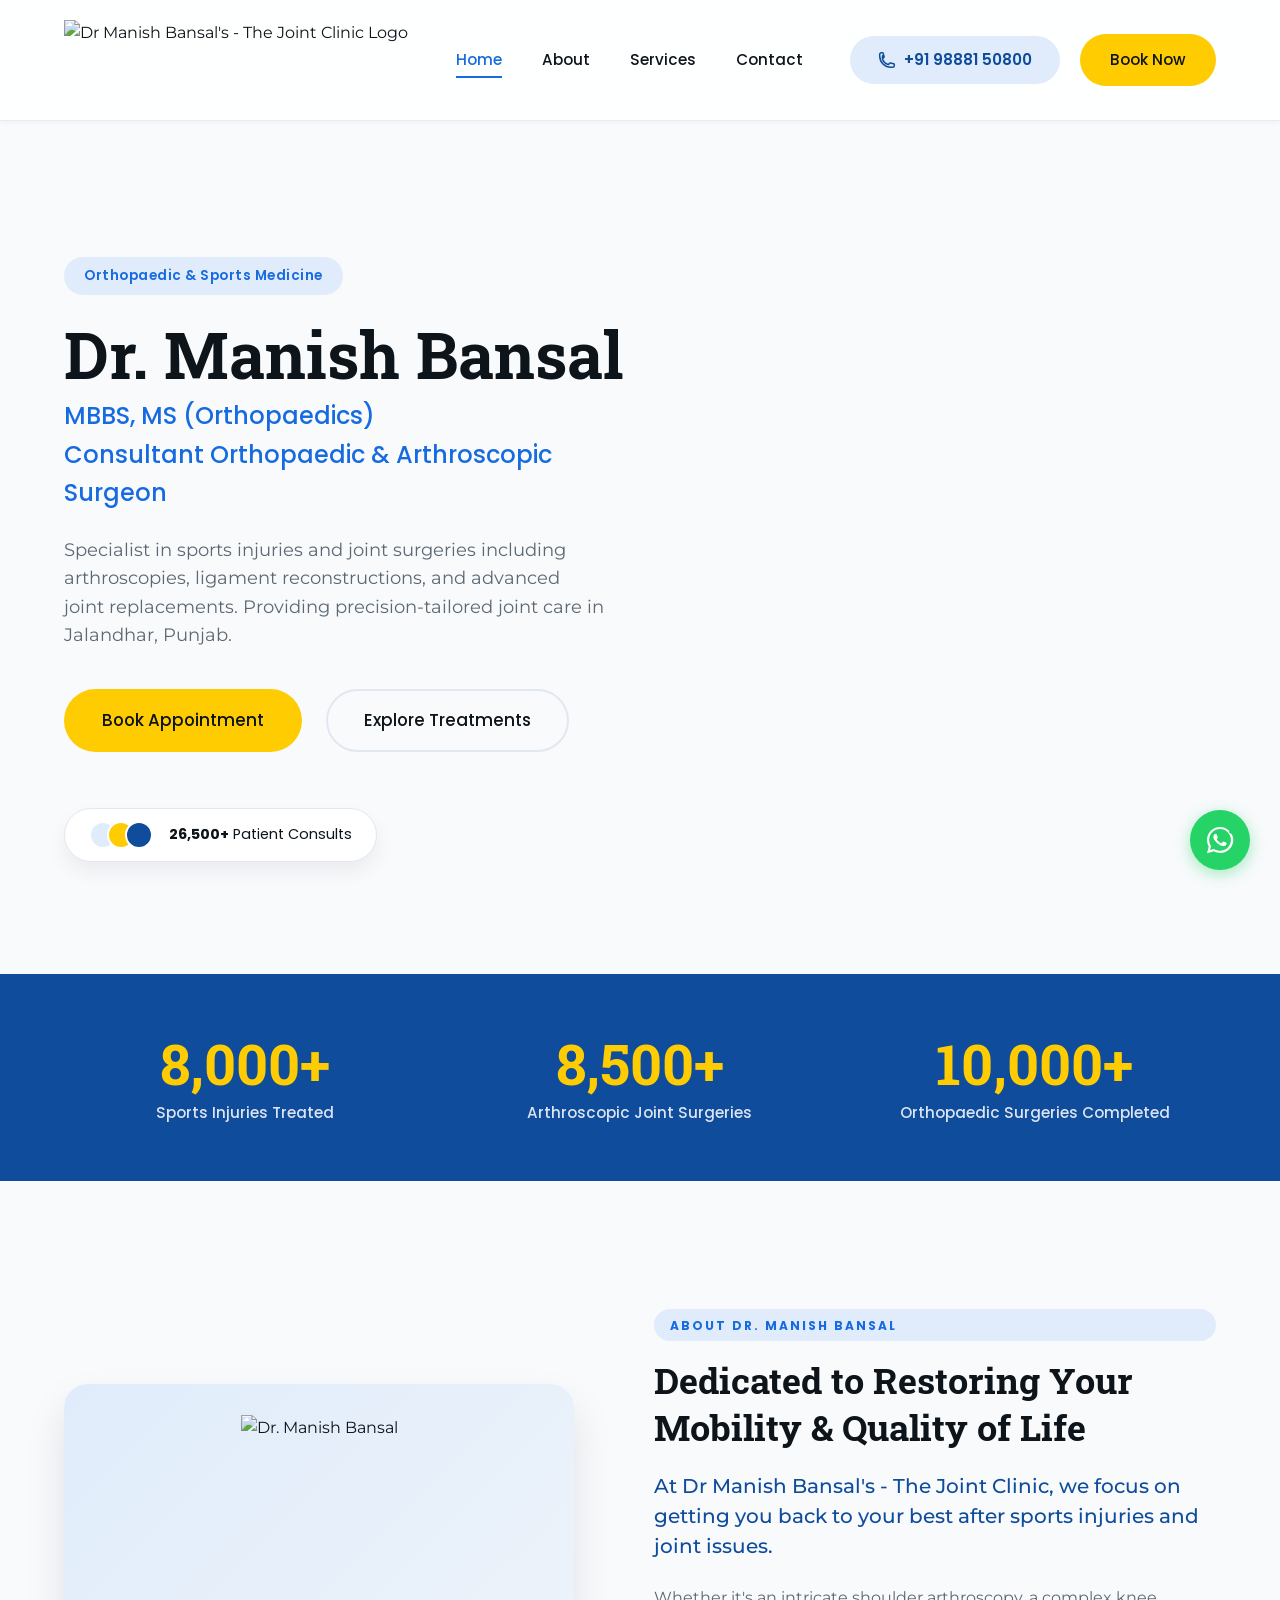
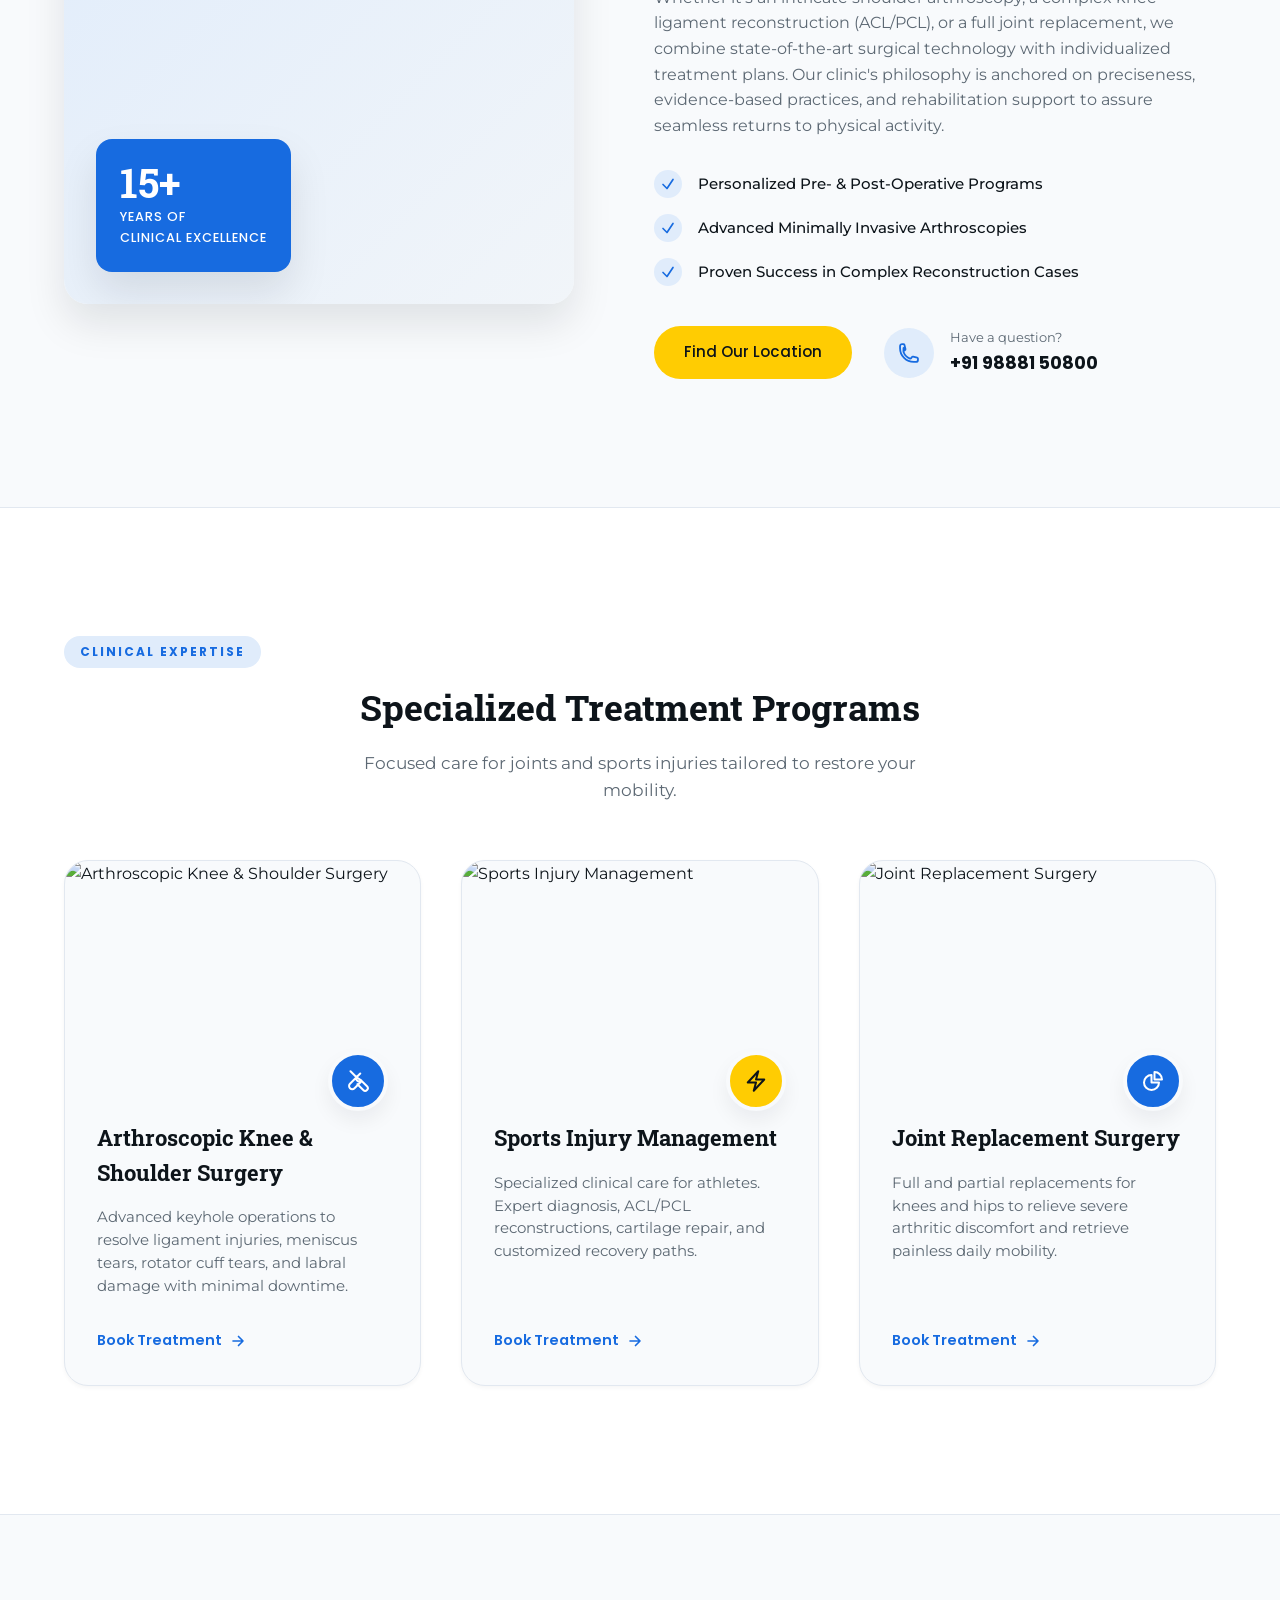
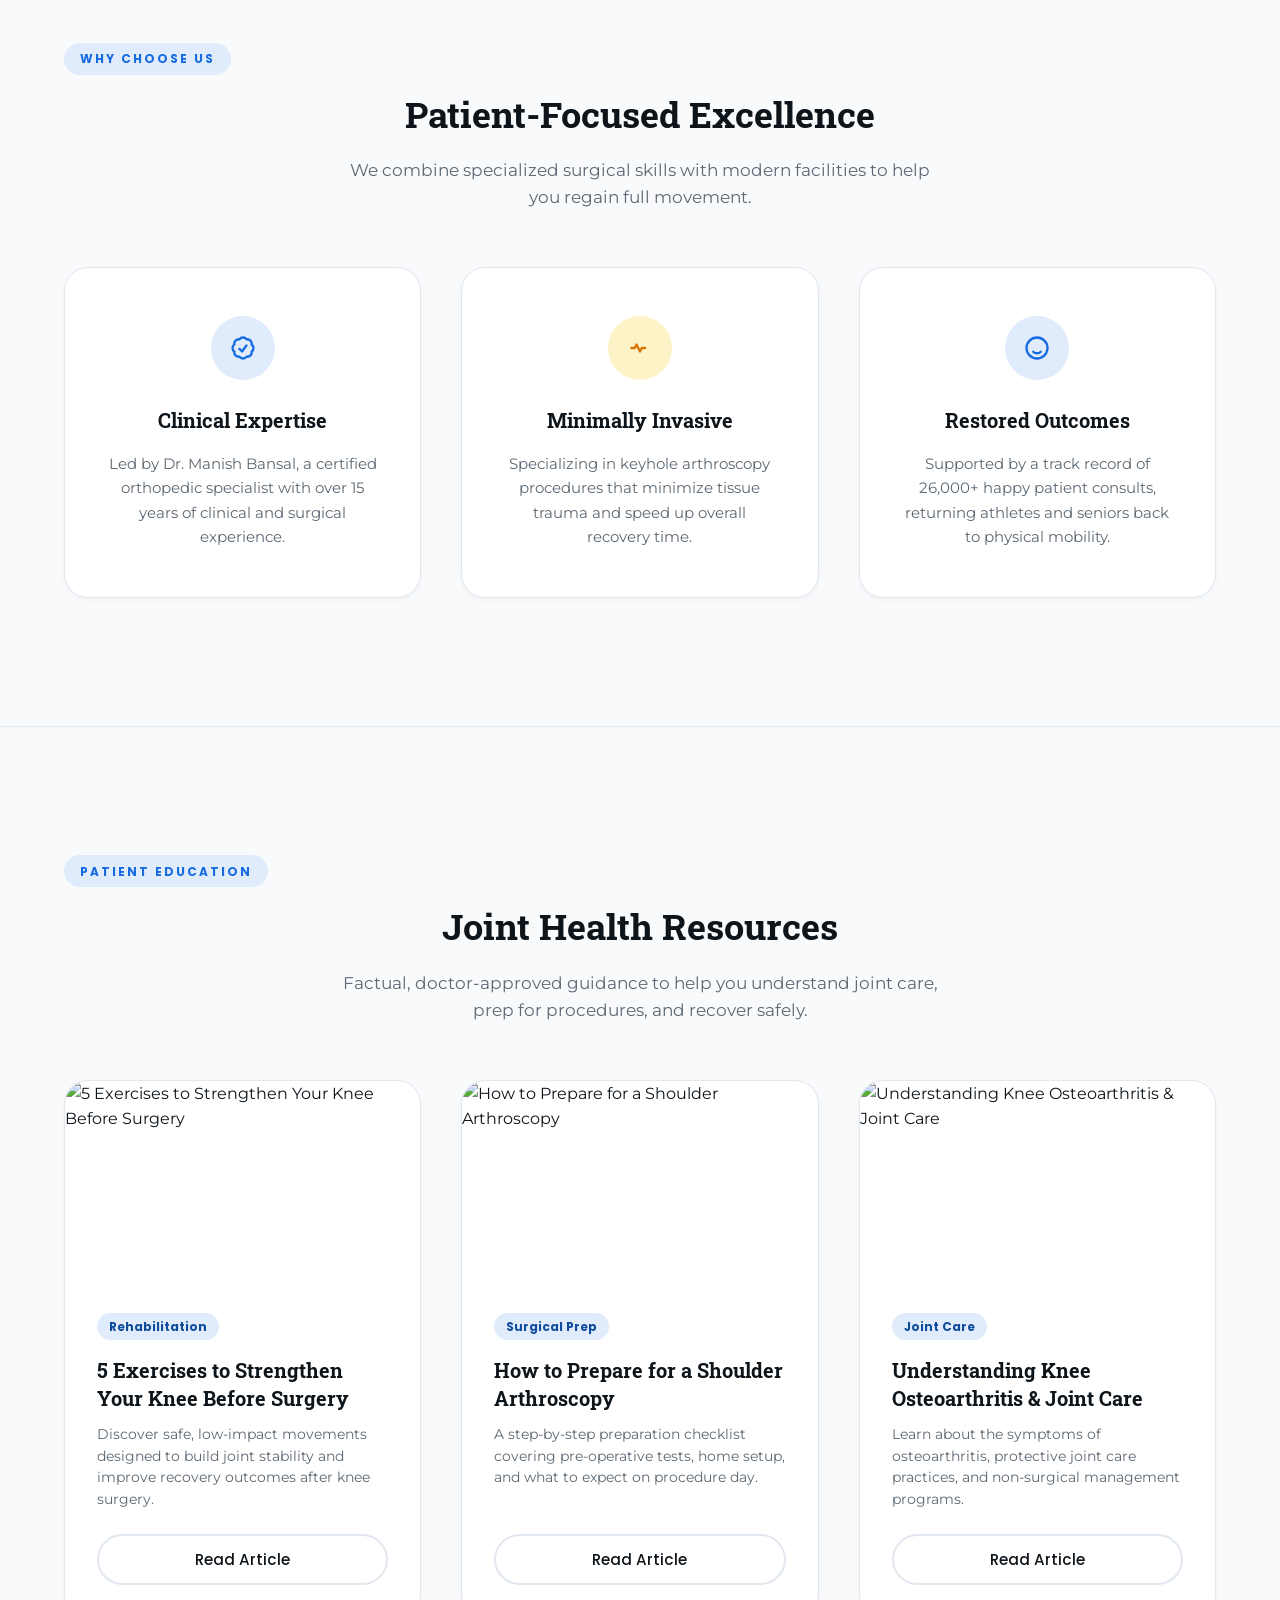
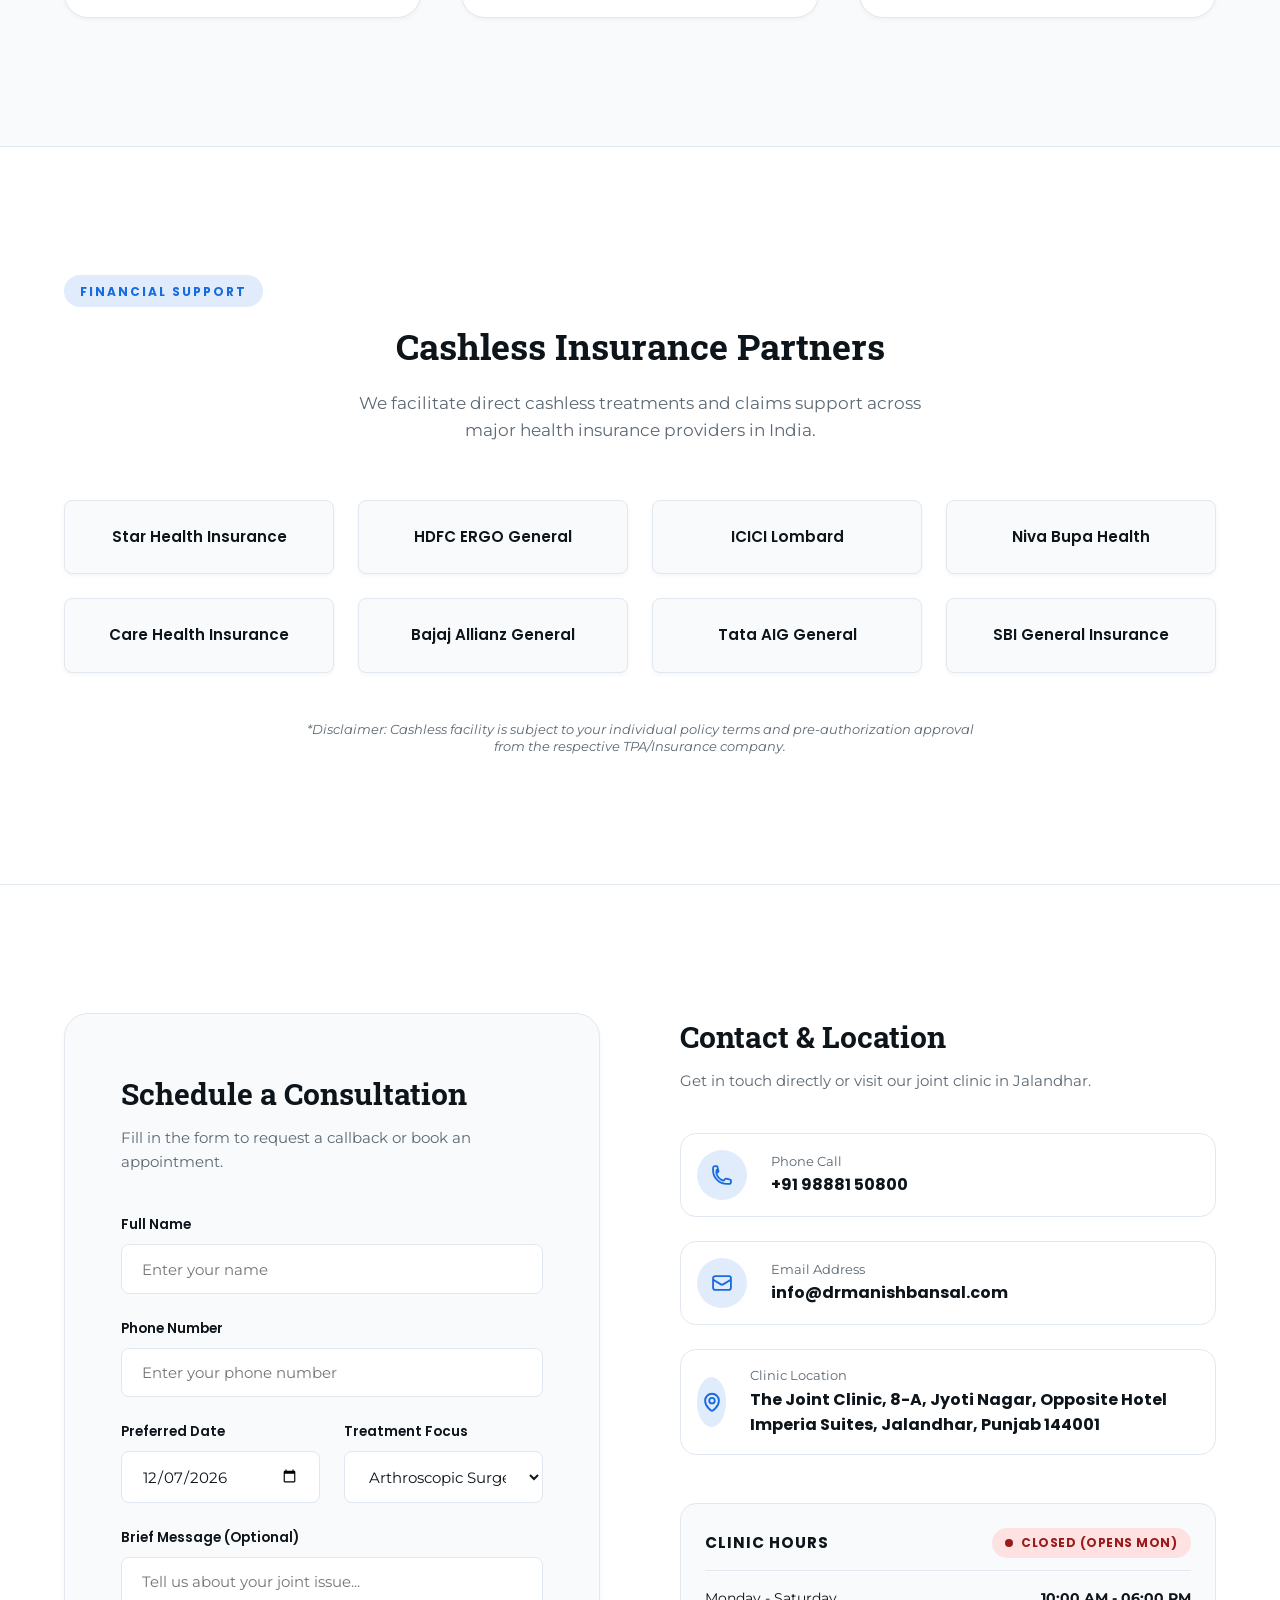
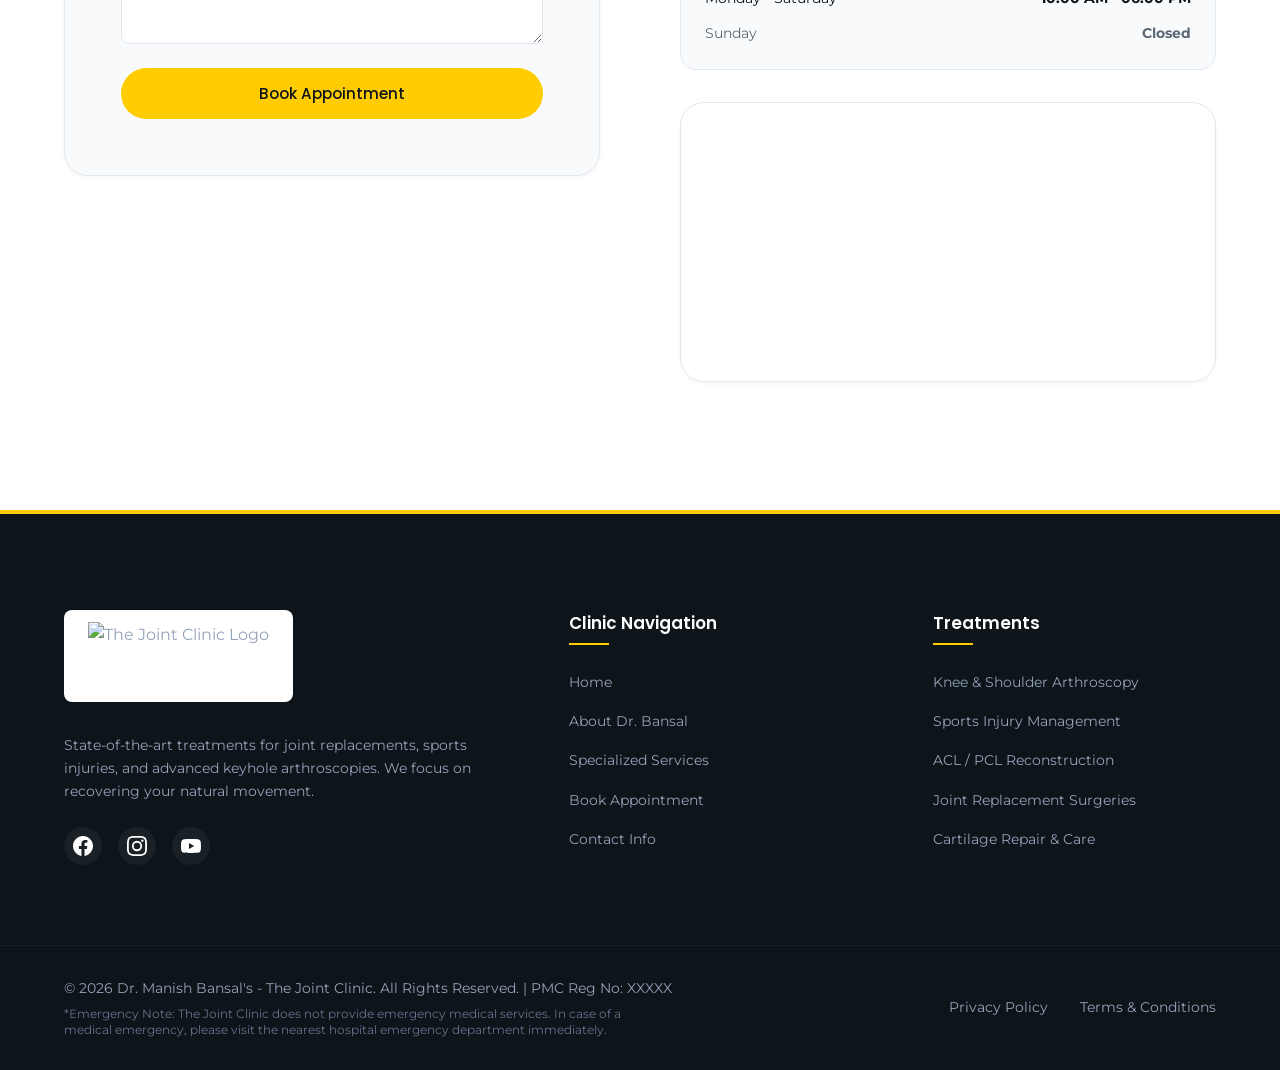
==== commit 72970b0e: "Update address to Jyoti Nagar and map URL to use correct coordinates (31.326, 75.5762) and CID" ====
--- a/index.html
+++ b/index.html
@@ -69,11 +69,19 @@
 
   <!-- Hero Section -->
   <section id="home" class="hero-section">
+    <!-- Mobile Doctor Photo (shown only on phones as a real image) -->
+    <div class="mobile-hero-photo">
+      <img src="https://assets.zyrosite.com/431tYBVZxurbdyXy/dr-manish-bansal-sv6GASZeB9aDm3dl.jpg" alt="Dr. Manish Bansal - Orthopaedic Surgeon" class="mobile-hero-img">
+      <!-- Clinic Logo Overlay on photo -->
+      <div class="mobile-hero-logo">
+        <img src="https://assets.zyrosite.com/cdn-cgi/image/format=auto,w=768,fit=crop,q=95/431tYBVZxurbdyXy/logo-the-joint-clinic-eYwWc5s4cxQTqRAL.png" alt="The Joint Clinic Logo">
+      </div>
+    </div>
     <div class="container hero-container">
       <div class="hero-content">
-        <div class="badge">Orthopaedic & Sports Medicine</div>
+        <div class="badge">Orthopaedic &amp; Sports Medicine</div>
         <h1 class="hero-title">Dr. Manish Bansal</h1>
-        <h2 class="hero-subtitle">MBBS, MS (Orthopaedics)<br>Consultant Orthopaedic & Arthroscopic Surgeon</h2>
+        <h2 class="hero-subtitle">MBBS, MS (Orthopaedics)<br>Consultant Orthopaedic &amp; Arthroscopic Surgeon</h2>
         <p class="hero-description">
           Specialist in sports injuries and joint surgeries including arthroscopies, ligament reconstructions, and advanced joint replacements. Providing precision-tailored joint care in Jalandhar, Punjab.
         </p>
@@ -462,7 +470,7 @@
             </span>
             <div class="contact-text">
               <span>Clinic Location</span>
-              <strong id="clinicAddressText">The Joint Clinic, 55-R, Model Town, Jalandhar, Punjab 144001</strong>
+              <strong id="clinicAddressText">The Joint Clinic, 8-A, Jyoti Nagar, Opposite Hotel Imperia Suites, Jalandhar, Punjab 144001</strong>
             </div>
           </div>
         </div>
@@ -492,7 +500,7 @@
         <div class="map-embed-container">
           <iframe 
             id="clinicMapIframe"
-            src="https://www.google.com/maps/embed?pb=!1m18!1m12!1m3!1d3408.0558189874836!2d75.572111!3d31.330104999999998!2m3!1f0!2f0!3f0!3m2!1i1024!2i768!4f13.1!3m3!1m2!1s0x391a5b81f185ef33%3A0xc3f6c8c49e5d4cb0!2sThe%20Joint%20Clinic!5e0!3m2!1sen!2sin!4v1700000000000!5m2!1sen!2sin" 
+            src="https://www.google.com/maps/embed?pb=!1m18!1m12!1m3!1d3408.0558189874836!2d75.5762!3d31.326!2m3!1f0!2f0!3f0!3m2!1i1024!2i768!4f13.1!3m3!1m2!1s0x0%3A0xafc2ebead7863528!2sThe+Joint+Clinic!5e0!3m2!1sen!2sin!4v1700000000000!5m2!1sen!2sin" 
             style="border:0;" 
             allowfullscreen="" 
             loading="lazy" 
--- a/styles.css
+++ b/styles.css
@@ -449,6 +449,36 @@
   }
 }
 
+/* Mobile Doctor Photo - hidden on desktop */
+.mobile-hero-photo {
+  display: none;
+  position: relative;
+}
+
+/* Logo overlay on mobile hero photo */
+.mobile-hero-logo {
+  display: none;
+  position: absolute;
+  top: 50%;
+  left: 8%;
+  transform: translateY(-50%);
+  background: none;
+  border: none;
+  box-shadow: none;
+  padding: 0;
+  align-items: center;
+  justify-content: center;
+}
+
+.mobile-hero-logo img {
+  width: 200px;
+  height: 200px;
+  object-fit: contain;
+  display: block;
+  filter: drop-shadow(0 4px 12px rgba(0,0,0,0.3));
+}
+
+
 /* -------------------------------------------------------------
    STATISTICS ROW SECTION
 ------------------------------------------------------------- */
@@ -1669,7 +1699,7 @@
 }
 
 @media (max-width: 768px) {
-  /* Header Toggle */
+  /* Header */
   .desktop-nav,
   .header-actions {
     display: none;
@@ -1680,105 +1710,306 @@
   }
   
   .main-header {
-    height: 100px;
+    height: 80px;
   }
   
   .header-container {
-    height: 100px;
+    height: 80px;
   }
   
   .mobile-menu {
-    top: 100px;
+    top: 80px;
     display: block;
   }
   
   .logo-img {
-    height: 68px;
-  }
-  
+    height: 56px;
+  }
+
+  /* Hero Section - plain bg on mobile, real img used instead */
   .hero-section {
-    padding: 5rem 0;
-    background-image: linear-gradient(to bottom, rgba(248, 250, 252, 0.97) 50%, rgba(248, 250, 252, 0.8) 75%, rgba(248, 250, 252, 0) 95%), url('https://assets.zyrosite.com/431tYBVZxurbdyXy/dr-manish-bansal-sv6GASZeB9aDm3dl.jpg');
-    background-position: right center;
-  }
-  
+    padding: 0;
+    background-image: none;
+    background: var(--color-bg-body);
+  }
+
+  /* Show doctor photo as real img on mobile */
+  .mobile-hero-photo {
+    display: block;
+    width: 100%;
+    line-height: 0;
+    position: relative;
+  }
+
+  .mobile-hero-img {
+    width: 100%;
+    height: 340px;
+    object-fit: cover;
+    object-position: top center;
+    display: block;
+  }
+
+  /* Show logo overlay on photo */
+  .mobile-hero-logo {
+    display: flex;
+  }
+
+  .hero-container {
+    padding-top: 1.5rem;
+    padding-bottom: 2.5rem;
+  }
+
+  .hero-container {
+    grid-template-columns: 1fr;
+    text-align: center;
+  }
+
+  .hero-content {
+    display: flex;
+    flex-direction: column;
+    align-items: center;
+  }
+
   .hero-title {
-    font-size: 2.75rem;
-  }
-  
+    font-size: 2.2rem;
+    line-height: 1.2;
+  }
+
   .hero-subtitle {
-    font-size: 1.25rem;
-  }
-  
+    font-size: 1rem;
+  }
+
+  .hero-description {
+    font-size: 0.95rem;
+    max-width: 100%;
+  }
+
+  .hero-actions {
+    flex-direction: column;
+    width: 100%;
+    gap: 0.75rem;
+  }
+
+  .hero-actions .btn {
+    width: 100%;
+    text-align: center;
+    justify-content: center;
+  }
+
+  .hero-stats-badge {
+    justify-content: center;
+  }
+
+  /* Stats Section */
   .stats-container {
     grid-template-columns: 1fr;
-    gap: 2rem;
-  }
-  
+    gap: 0;
+  }
+
   .stat-card {
     border-bottom: 1px solid rgba(255, 255, 255, 0.1);
-    padding-bottom: 1.5rem;
-  }
-  
+    padding: 1.25rem 1rem;
+  }
+
   .stat-card:last-child {
     border-bottom: none;
-    padding-bottom: 0;
-  }
-  
+  }
+
+  .stat-num {
+    font-size: 2.5rem;
+  }
+
+  /* About Section */
+  .about-section {
+    padding: 4rem 0;
+  }
+
+  .about-container {
+    grid-template-columns: 1fr;
+    gap: 2.5rem;
+  }
+
+  .about-images {
+    max-width: 100%;
+    margin: 0 auto;
+  }
+
+  .main-portrait-wrapper {
+    height: 320px;
+  }
+
+  .exp-badge {
+    bottom: 1rem;
+    left: 1rem;
+    padding: 0.75rem 1rem;
+  }
+
   .about-cta-row {
     flex-direction: column;
-    align-items: flex-start;
+    align-items: stretch;
+    gap: 1rem;
+  }
+
+  .about-cta-row .btn {
+    text-align: center;
+    justify-content: center;
+  }
+
+  /* Services Section */
+  .services-section {
+    padding: 4rem 0;
+  }
+
+  .services-grid {
+    grid-template-columns: 1fr;
+    gap: 2rem;
+    max-width: 100%;
+    margin: 0 auto;
+  }
+
+  .service-image {
+    height: 200px;
+  }
+
+  /* Why Choose Us */
+  .why-section {
+    padding: 4rem 0;
+  }
+
+  .why-grid {
+    grid-template-columns: 1fr;
     gap: 1.5rem;
   }
-  
+
+  /* Education / Articles Section */
+  .education-section {
+    padding: 4rem 0;
+  }
+
+  .education-grid {
+    grid-template-columns: 1fr;
+    gap: 2rem;
+  }
+
+  /* Insurance Section */
+  .insurance-section {
+    padding: 3rem 0;
+  }
+
+  .insurance-grid {
+    grid-template-columns: repeat(2, 1fr);
+    gap: 1rem;
+  }
+
+  /* Booking & Contact Section */
+  .booking-section {
+    padding: 4rem 0;
+  }
+
+  .booking-container {
+    grid-template-columns: 1fr;
+    gap: 3rem;
+  }
+
+  .booking-form-wrapper {
+    max-width: 100%;
+    margin: 0 auto;
+    width: 100%;
+    padding: 2rem 1.25rem;
+  }
+
+  .contact-details-wrapper {
+    max-width: 100%;
+    margin: 0 auto;
+    width: 100%;
+  }
+
+  .map-embed-container iframe {
+    height: 250px;
+  }
+
+  /* Section Headers */
+  .section-title {
+    font-size: 1.75rem;
+  }
+
+  .section-subtitle {
+    font-size: 0.9rem;
+  }
+
+  /* Footer */
   .footer-container {
     grid-template-columns: 1fr;
-    gap: 3rem;
-  }
-  
+    gap: 2.5rem;
+  }
+
   .footer-bottom-container {
     flex-direction: column;
     gap: 1rem;
     text-align: center;
   }
-  
+
   .float-1, .float-2 {
-    display: none; /* Hide floating items on small screens to reduce clutter */
+    display: none;
   }
 }
 
 @media (max-width: 480px) {
+  /* Container padding */
+  .container {
+    padding: 0 1rem;
+  }
+
+  /* Hero */
+  .hero-title {
+    font-size: 1.85rem;
+  }
+
+  .hero-subtitle {
+    font-size: 0.9rem;
+  }
+
+  .badge {
+    font-size: 0.7rem;
+    padding: 0.35rem 0.9rem;
+  }
+
+  /* Forms */
   .form-row {
     grid-template-columns: 1fr;
   }
-  
-  .hero-actions {
-    flex-direction: column;
-    width: 100%;
-  }
-  
-  .hero-actions .btn {
-    width: 100%;
-  }
-  
-  .doctor-image-container {
-    width: 280px;
-    height: 280px;
-  }
-  
-  .image-border-circle {
-    width: 310px;
-    height: 310px;
-  }
-  
+
   .booking-form-wrapper {
-    padding: 2rem 1.5rem;
-  }
-  
+    padding: 1.5rem 1rem;
+  }
+
+  /* Insurance grid single column on very small screens */
+  .insurance-grid {
+    grid-template-columns: 1fr;
+  }
+
+  /* Portrait smaller */
+  .main-portrait-wrapper {
+    height: 260px;
+  }
+
+  /* WhatsApp bubble */
   .whatsapp-bubble {
     width: 50px;
     height: 50px;
-    right: 20px;
-    bottom: 20px;
-  }
-}
+    right: 16px;
+    bottom: 16px;
+  }
+
+  /* Article modal */
+  .modal-content-wrapper {
+    width: 100%;
+    max-height: 95vh;
+    border-radius: var(--radius-md) var(--radius-md) 0 0;
+    position: fixed;
+    bottom: 0;
+    left: 0;
+    right: 0;
+  }
+}
+
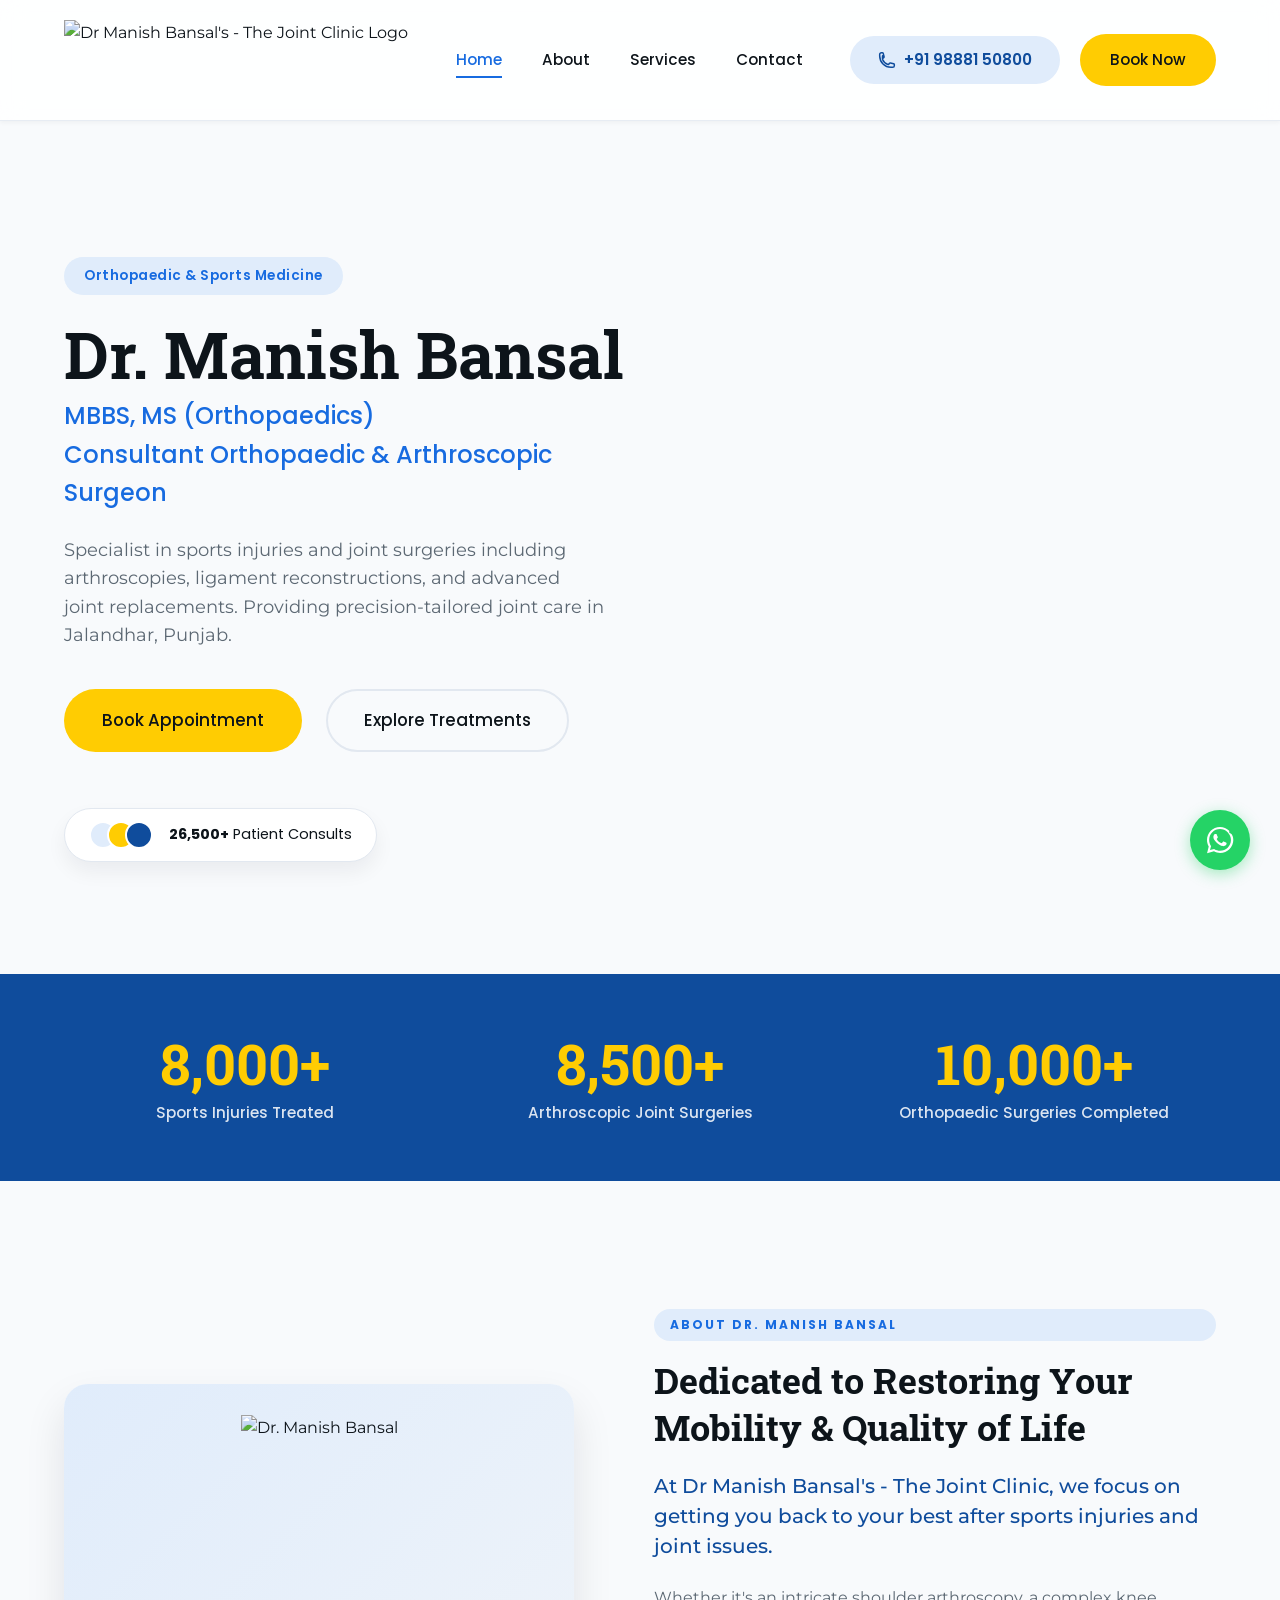
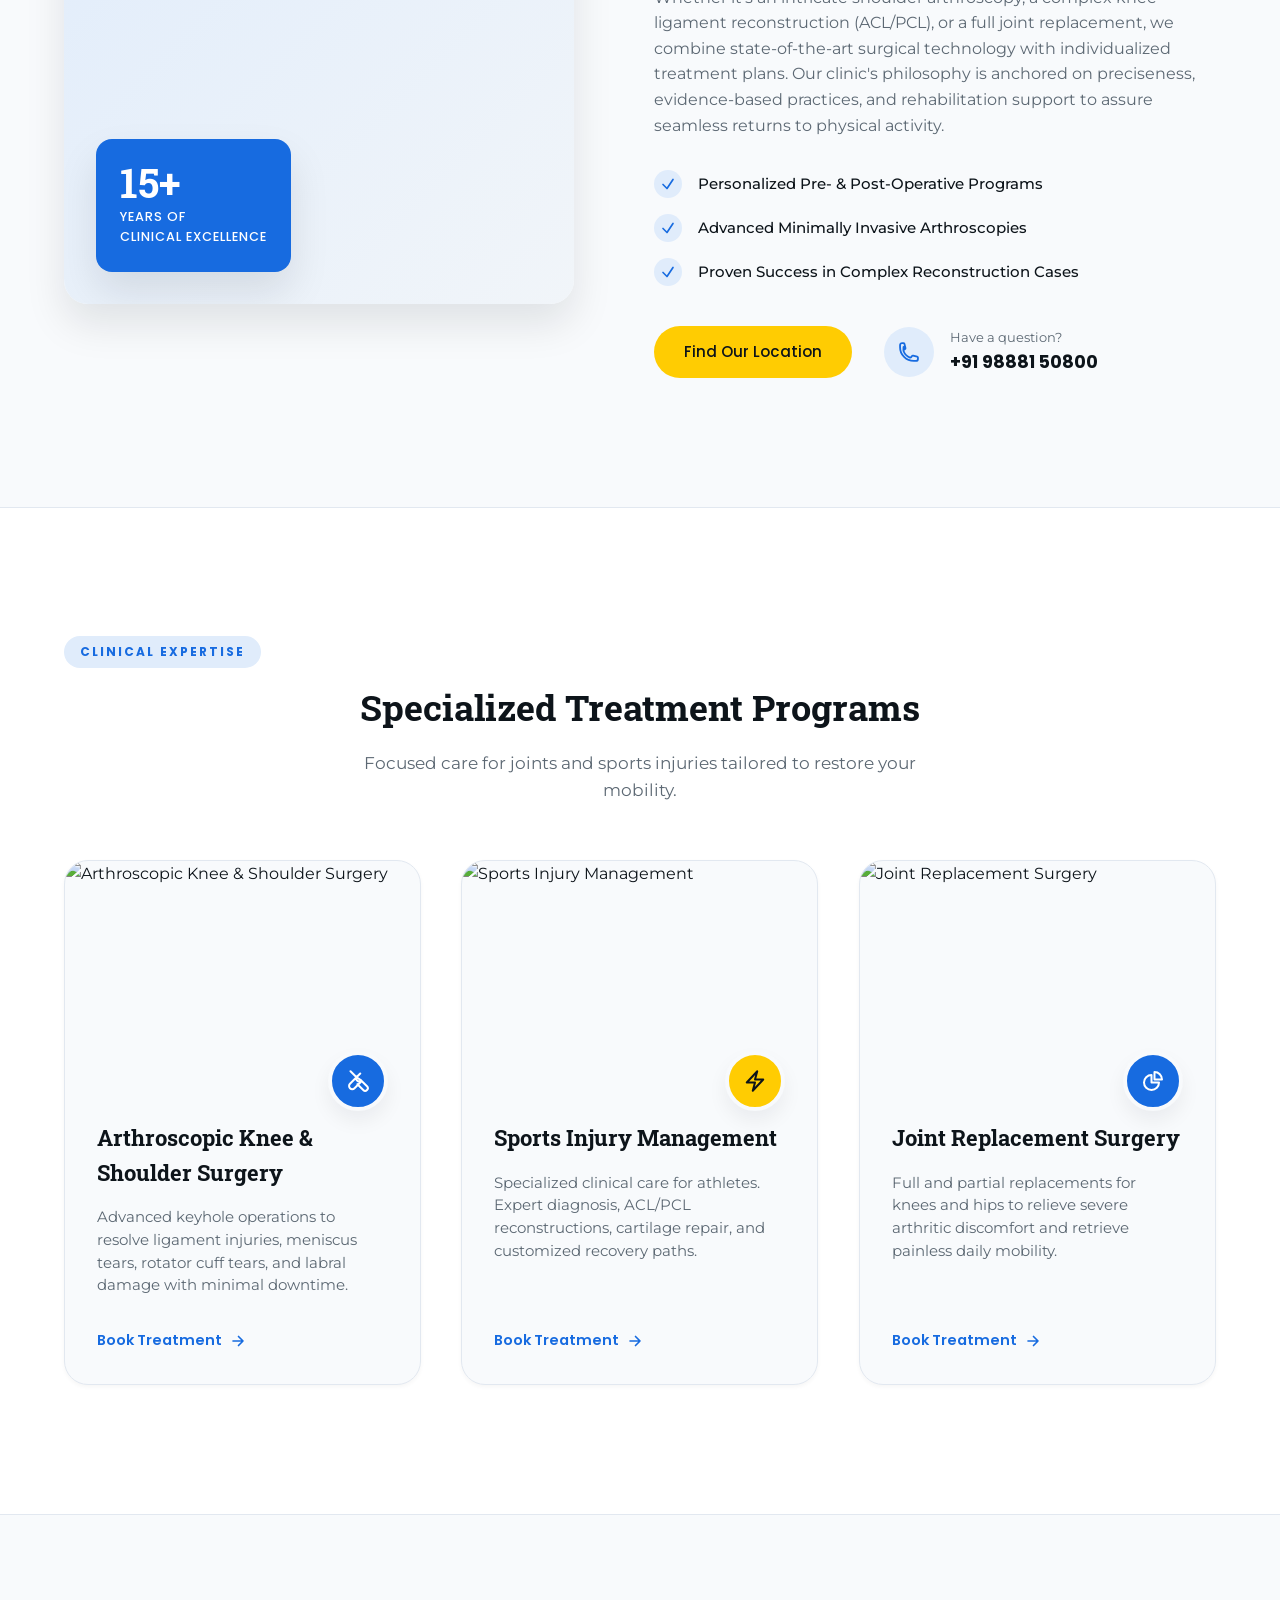
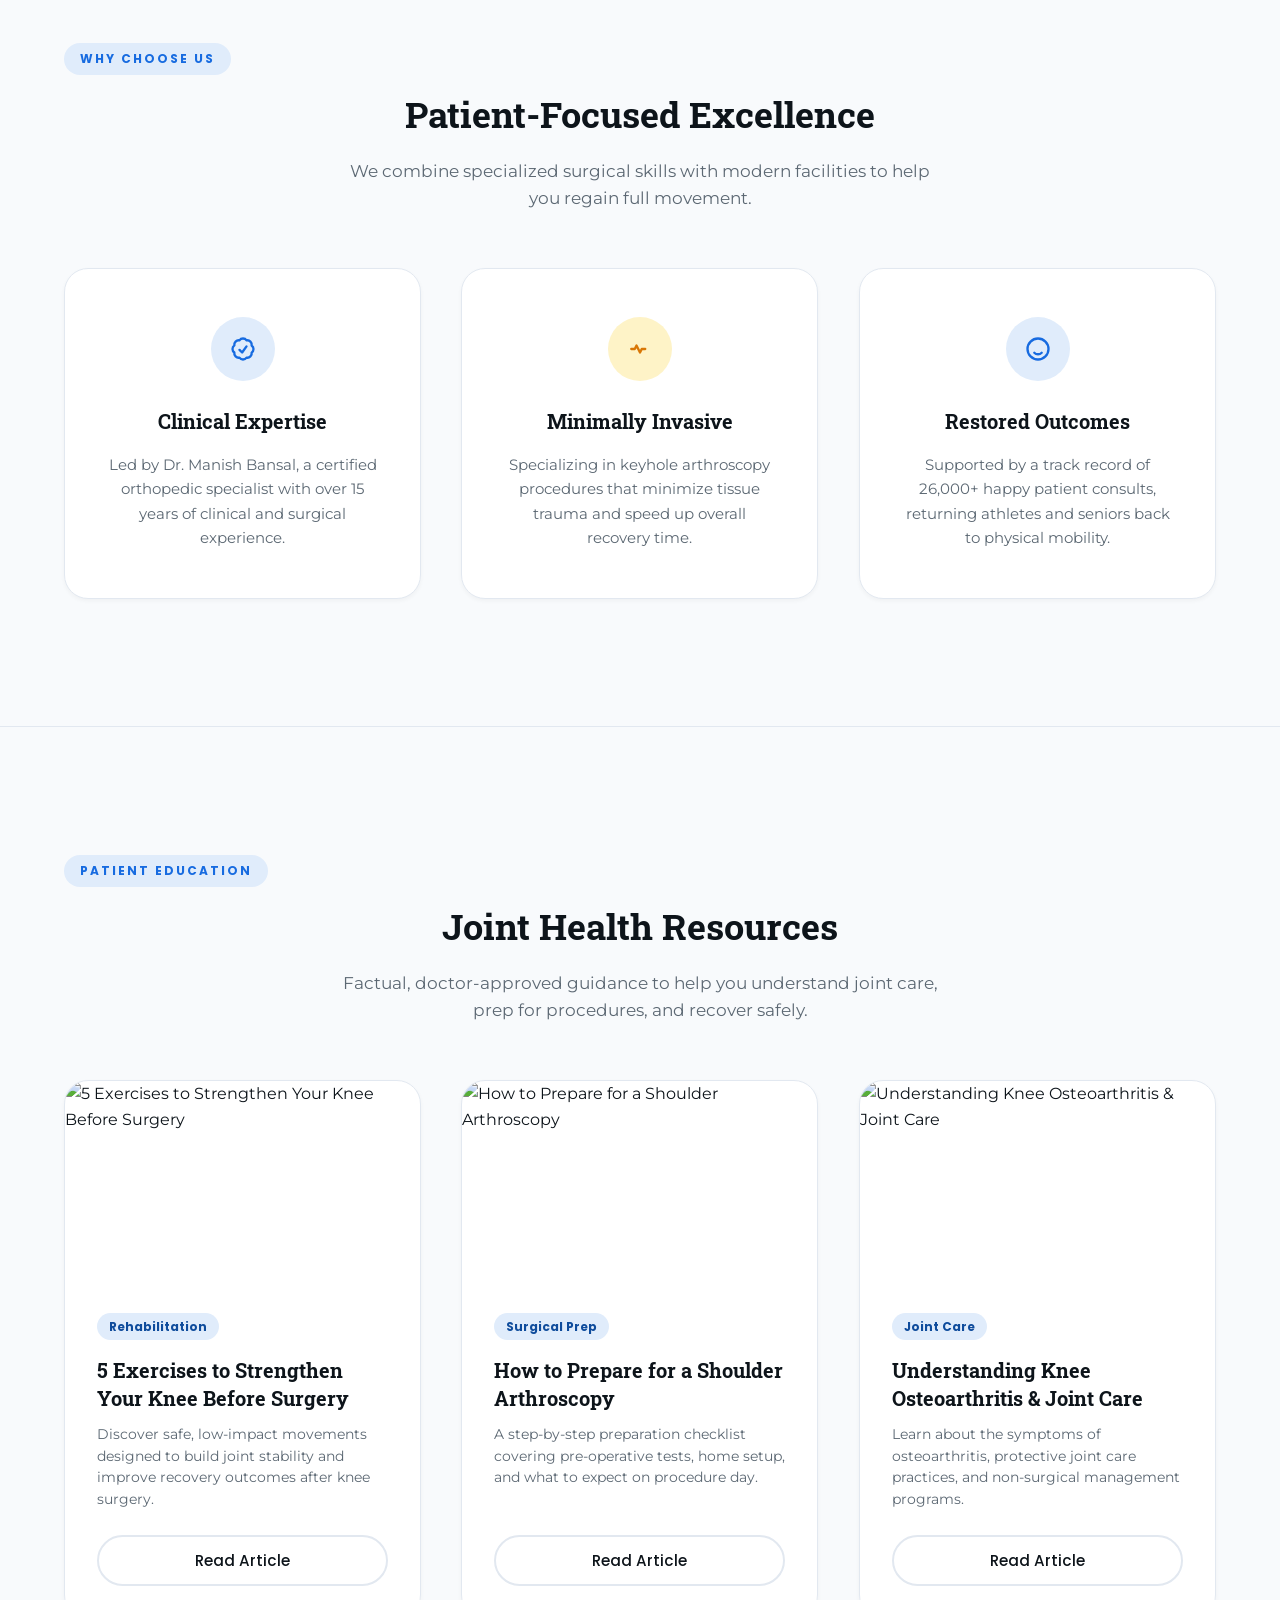
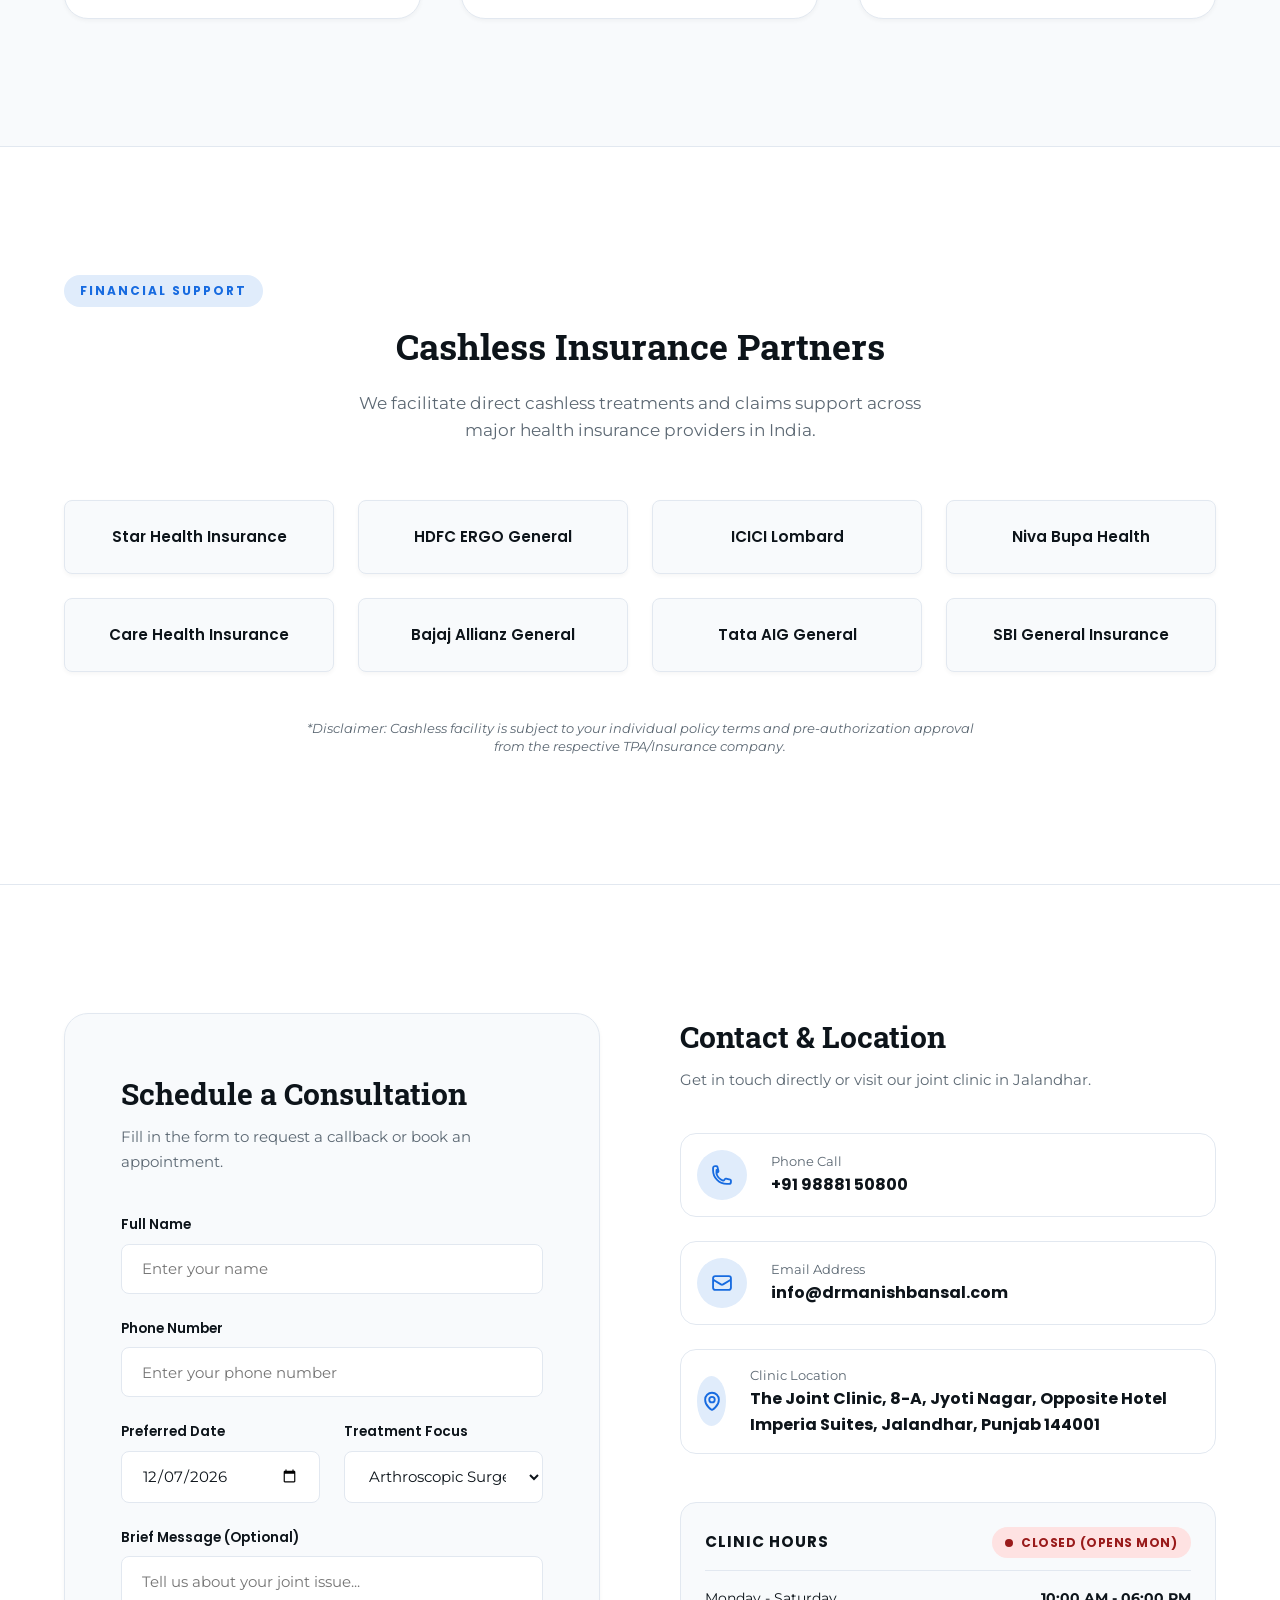
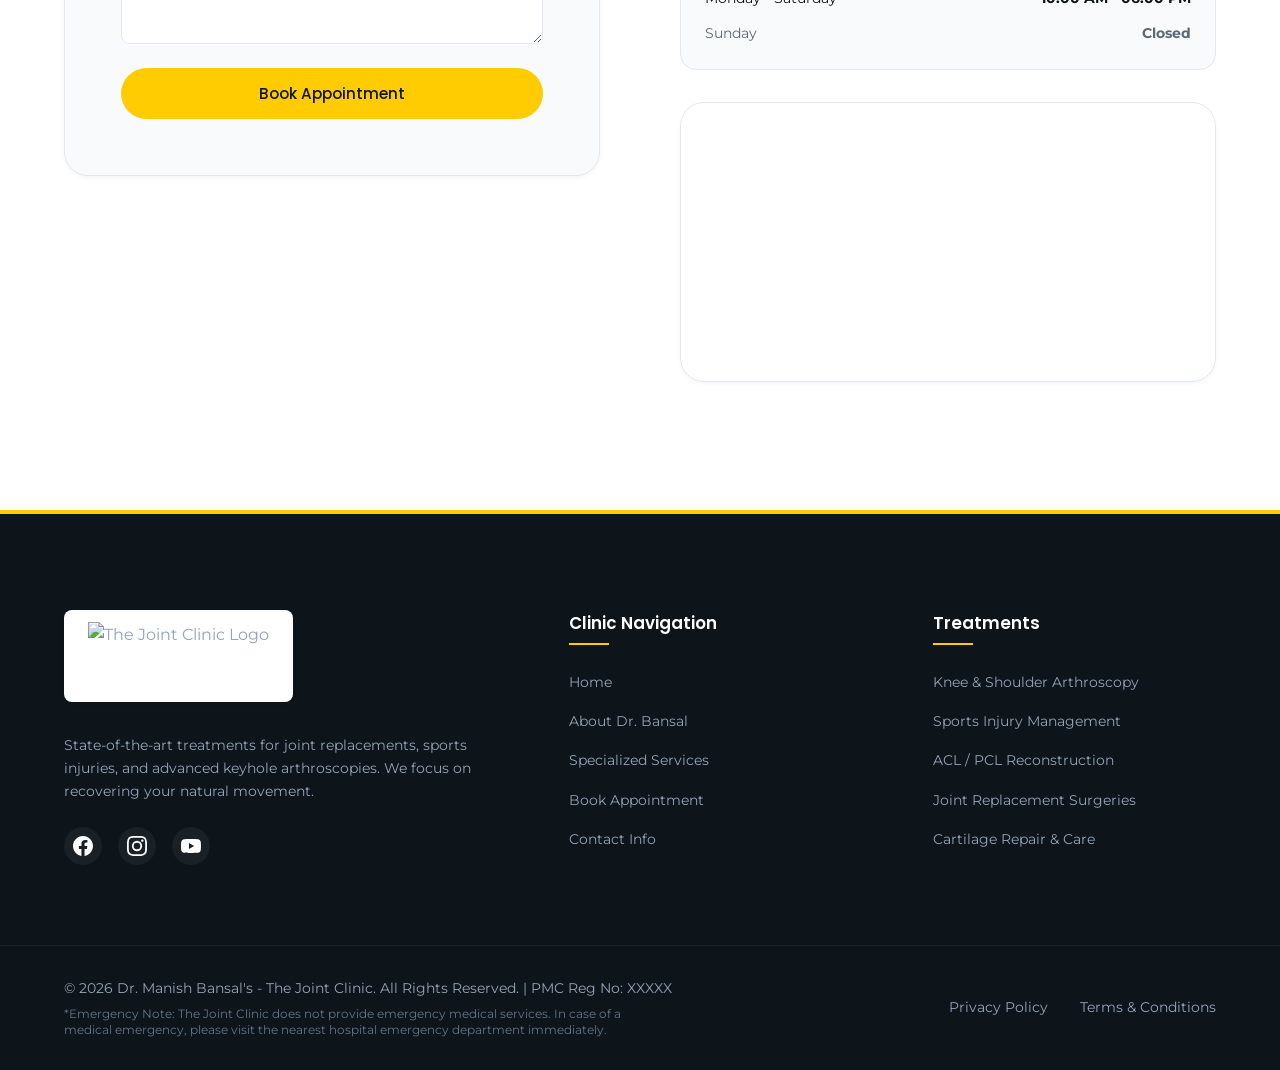
==== commit efa2c21a: "Premium smoothness: add scroll reveal animations, elastic transitions, and dynamic article fades" ====
--- a/index.html
+++ b/index.html
@@ -110,15 +110,15 @@
   <!-- Statistics Row Section -->
   <section class="stats-section">
     <div class="container stats-container">
-      <div class="stat-card">
+      <div class="stat-card reveal">
         <div class="stat-num">8,000+</div>
         <div class="stat-label">Sports Injuries Treated</div>
       </div>
-      <div class="stat-card">
+      <div class="stat-card reveal">
         <div class="stat-num">8,500+</div>
         <div class="stat-label">Arthroscopic Joint Surgeries</div>
       </div>
-      <div class="stat-card">
+      <div class="stat-card reveal">
         <div class="stat-num">10,000+</div>
         <div class="stat-label">Orthopaedic Surgeries Completed</div>
       </div>
@@ -127,7 +127,7 @@
 
   <!-- About Section -->
   <section id="about" class="about-section">
-    <div class="container about-container">
+    <div class="container about-container reveal">
       <div class="about-images">
         <div class="main-portrait-wrapper">
           <img src="https://assets.zyrosite.com/cdn-cgi/image/format=auto,w=800/431tYBVZxurbdyXy/dr-manish-bansal-WCVJEImi6FnMhFQN.png" alt="Dr. Manish Bansal" class="about-img-main">
@@ -204,7 +204,7 @@
 
       <div class="services-grid">
         <!-- Service Card 1 -->
-        <div class="service-card">
+        <div class="service-card reveal">
           <div class="service-image">
             <img src="https://assets.zyrosite.com/cdn-cgi/image/format=auto,w=800,fit=crop/431tYBVZxurbdyXy/arthroscopic-surgery-rpwTlH3mIwFfercP.jpg" alt="Arthroscopic Knee & Shoulder Surgery">
           </div>
@@ -228,7 +228,7 @@
         </div>
 
         <!-- Service Card 2 -->
-        <div class="service-card">
+        <div class="service-card reveal">
           <div class="service-image">
             <img src="https://images.unsplash.com/photo-1551601651-124575cf5969?auto=format&fit=crop&w=800&h=600" alt="Sports Injury Management">
           </div>
@@ -252,7 +252,7 @@
         </div>
 
         <!-- Service Card 3 -->
-        <div class="service-card">
+        <div class="service-card reveal">
           <div class="service-image">
             <img src="https://assets.zyrosite.com/cdn-cgi/image/format=auto,w=612,fit=crop/431tYBVZxurbdyXy/knee-replacement-surgery-F0Bdsd52uqI8yPQ9.jpg" alt="Joint Replacement Surgery">
           </div>
@@ -281,7 +281,7 @@
 
   <!-- "Why Choose Us" / Trust Badges Section -->
   <section id="why-choose-us" class="why-section">
-    <div class="container why-container">
+    <div class="container why-container reveal">
       <div class="section-header">
         <span class="section-badge">Why Choose Us</span>
         <h2 class="section-title text-center">Patient-Focused Excellence</h2>
@@ -290,7 +290,7 @@
 
       <div class="why-grid">
         <!-- Trust Card 1 -->
-        <div class="why-card">
+        <div class="why-card reveal">
           <div class="why-icon">
             <svg xmlns="http://www.w3.org/2000/svg" fill="none" viewBox="0 0 24 24" stroke-width="2" stroke="currentColor">
               <path stroke-linecap="round" stroke-linejoin="round" d="M9 12.75L11.25 15 15 9.75M21 12c0 1.268-.63 2.39-1.593 3.068a3.745 3.745 0 01-1.043 3.296 3.745 3.745 0 01-3.296 1.043A3.745 3.745 0 0112 21c-1.268 0-2.39-.63-3.068-1.593a3.746 3.746 0 01-3.296-1.043 3.745 3.745 0 01-1.043-3.296A3.745 3.745 0 013 12c0-1.268.63-2.39 1.593-3.068a3.745 3.745 0 011.043-3.296 3.746 3.746 0 013.296-1.043A3.746 3.746 0 0112 3c1.268 0 2.39.63 3.068 1.593a3.746 3.746 0 013.296 1.043 3.746 3.746 0 011.043 3.296A3.745 3.745 0 0121 12z" />
@@ -301,7 +301,7 @@
         </div>
 
         <!-- Trust Card 2 -->
-        <div class="why-card">
+        <div class="why-card reveal">
           <div class="why-icon highlight">
             <svg xmlns="http://www.w3.org/2000/svg" fill="none" viewBox="0 0 24 24" stroke-width="2" stroke="currentColor">
               <path stroke-linecap="round" stroke-linejoin="round" d="M4.5 12h3L9 9l3 6 1.5-3h3" />
@@ -312,7 +312,7 @@
         </div>
 
         <!-- Trust Card 3 -->
-        <div class="why-card">
+        <div class="why-card reveal">
           <div class="why-icon">
             <svg xmlns="http://www.w3.org/2000/svg" fill="none" viewBox="0 0 24 24" stroke-width="2" stroke="currentColor">
               <path stroke-linecap="round" stroke-linejoin="round" d="M15.182 15.182a4.5 4.5 0 01-6.364 0M21 12a9 9 0 11-18 0 9 9 0 0118 0z" />
@@ -327,7 +327,7 @@
 
   <!-- Patient Education Blog Section -->
   <section id="education" class="education-section">
-    <div class="container education-container">
+    <div class="container education-container reveal">
       <div class="section-header">
         <span class="section-badge">Patient Education</span>
         <h2 class="section-title text-center">Joint Health Resources</h2>
@@ -352,7 +352,7 @@
 
   <!-- Insurance & Cashless Partners Section -->
   <section class="insurance-section">
-    <div class="container insurance-container">
+    <div class="container insurance-container reveal">
       <div class="section-header">
         <span class="section-badge">Financial Support</span>
         <h2 class="section-title text-center">Cashless Insurance Partners</h2>
@@ -378,7 +378,7 @@
 
   <!-- Booking & Contact Integration Section -->
   <section id="booking" class="booking-section">
-    <div class="container booking-container">
+    <div class="container booking-container reveal">
       <!-- Appointment Booking Form -->
       <div class="booking-form-wrapper">
         <h3 class="booking-form-title">Schedule a Consultation</h3>
--- a/styles.css
+++ b/styles.css
@@ -23,7 +23,7 @@
   
   /* Layout Options */
   --container-width: 1200px;
-  --transition-smooth: all 0.3s cubic-bezier(0.4, 0, 0.2, 1);
+  --transition-smooth: all 0.5s cubic-bezier(0.16, 1, 0.3, 1);
   --shadow-sm: 0 2px 4px rgba(13, 20, 26, 0.04);
   --shadow-md: 0 10px 20px rgba(13, 20, 26, 0.06);
   --shadow-lg: 0 20px 40px rgba(13, 20, 26, 0.1);
@@ -2013,3 +2013,19 @@
   }
 }
 
+/* -------------------------------------------------------------
+   SCROLL REVEAL ANIMATIONS
+------------------------------------------------------------- */
+.reveal {
+  opacity: 0;
+  transform: translateY(24px);
+  transition: opacity 0.8s cubic-bezier(0.16, 1, 0.3, 1), transform 0.8s cubic-bezier(0.16, 1, 0.3, 1);
+  will-change: transform, opacity;
+}
+
+.reveal.revealed {
+  opacity: 1;
+  transform: translateY(0);
+}
+
+
